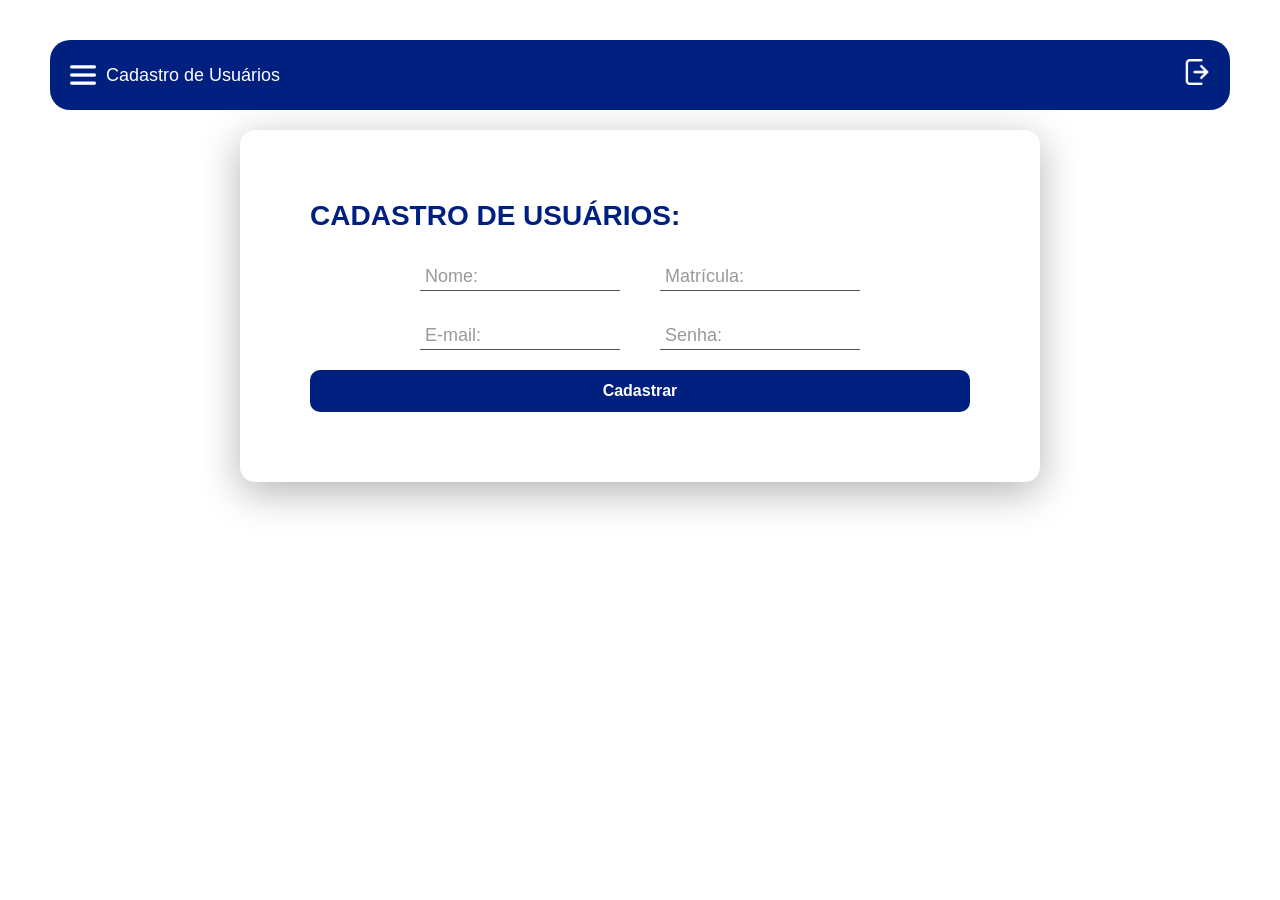
==== FrontEnd/cadastrousuarios.html @ d180820d "fix(#ODS2): Ajustando a página chamados e tela inicial" ====
<!DOCTYPE html>
<html lang="pt-br">
<head>
    <meta charset="UTF-8">
    <meta name="viewport" content="width=device-width, initial-scale=1.0">
    <title>Bifrost Connect</title>
    <link rel="stylesheet" href="css/cadusuarios.css">
</head>
<body class="pagina-chamados">

<!-- confirmar se vamos adicionar alguma informação no topbar -->    

<div class="top-bar">
    <div class="left">
        <button id="btnmenu">
            <img src="img/menu.png" alt="icone menu">
        </button>
        <span class="titulo">Cadastro de Usuários</span>
    </div>
    <div class="logout">
        <button id="btnlogout" onclick="btnlogout()">
            <img src="img/logout.png" alt="icone logout">
        </button>
    </div>
</div>

<div id="overlayBlurSidebar" class="overlay-blur-sidebar"></div>

<div id="sidebar" class="sidebar">
    <button id="btnx" class="close-btn">×</button>
    <a href="telainicial-gestor.html">TELA INICIAL</a>
    <a href="historicochamados.html">HISTÓRICO DE CHAMADOS</a>
    <a href="cadastroveiculos.html">CADASTRO DE VEÍCULOS</a>
    <a href="duvidas.html">DÚVIDAS</a>
    <a href="configuracoes-gestor.html">CONFIGURAÇÕES</a>
    <a href="relatorios.html">RELATÓRIOS </a>
    <a href="tecnicos-gestor.html">TÉCNICOS</a>
</div>

<div class="chamado-card">
    <h2 class="chamado-titulo">CADASTRO DE USUÁRIOS:</h2>
    <div class="chamado-conteudo">
        <div class="coluna">
            <div class="group">
                <input required type="text" class="input" id="cadNome">
                <span class="bar"></span>
                <label>Nome:</label>
            </div>
            <div class="group">
                <input required type="text" class="input" id="cadEmail">
                <span class="bar"></span>
                <label>E-mail:</label>
            </div>
        </div>
        <div class="coluna">
            <div class="group">
                <input required type="text" class="input" id="cadMatricula">
                <span class="bar"></span>
                <label>Matrícula:</label>
            </div>
            <div class="group">
                <input required type="password" class="input" id="cadSenha">
                <span class="bar"></span>
                <label>Senha:</label>
            </div>
        </div>
    </div>
    <button class="btn-aceitar" onclick="cadastrarUsuario()">
        Cadastrar
    </button>
</div>

<div id="modalConfirmacao" class="sobreposicao" style="display:none;">
    <div class="popup-card">
        <h2 class="popup-titulo">Concluido!</h2>
        <div class="popup-conteudo">
            <p><strong>Usuário cadastrado com sucesso!</strong></p>
        </div>
        <button onclick="fecharTodosModais()" style="margin-top:10px; padding:5px 15px; cursor:pointer;">OK</button>
    </div>
</div>

<script src="js/ui.js"></script>
<script src="js/auth.js"></script>
<script src="js/user.js"></script>
</body>
</html>
---- FrontEnd/css/cadusuarios.css ----
* {
    margin: 0;
    padding: 0;
    box-sizing: border-box;
    font-family: Arial, sans-serif;
}

body {
    display: flex;
    flex-wrap: wrap;
    justify-content: center;
    margin: 0;
    background-color: #ffffffff;
    padding-top: 20px;
    width: 100%;
    font-family: Arial, sans-serif;
}

.top-bar {
    width: 95%;
    max-width: 1180px;
    margin: 20px auto 0;
    height: 70px;
    background-color: #002080;
    color: white;
    border-radius: 20px;
    display: flex;
    justify-content: space-between;
    align-items: center;
    padding: 0 20px;
}


.left {
    display: flex;
    align-items: center;
    gap: 10px;
}

.titulo {
    font-size: 18px;
    font-weight: 500;
}

.logout {
    font-size: 26px;
    cursor: pointer;
}

#btnmenu,
#btnlogout {
    width: 26px;
    height: 26px;
    background-color: transparent;
    border: 0px;
}

#btnmenu img,
#btnlogout img {
    width: 26px;
    height: 26px;
}

#btnmenu:hover,
#btnlogout:hover {
    background-color: #0d36b1;
    box-shadow: 0 0 20px #073ad4;
    transform: scale(1.1);
}

.notificacao-bar {
    width: 95%;
    height: 35px;

    background-color: #002080;
    color: white;

    border-radius: 20px;

    margin-top: 15px;

    display: flex;
    align-items: center;

    padding-left: 15px;

    position: relative;
}

.bell {
    width: 22px;
    margin-right: 8px;
}

.notificacao-bar span {
    font-size: 14px;
}

.badge {
    position: absolute;
    top: 1px;
    left: 22px;

    background-color: red;
    color: white;

    font-size: 10px;
    font-weight: bold;

    padding: 2px 6px;
    border-radius: 50%;
}

.sidebar {
    height: 100%;
    width: 0;
    position: fixed;
    top: 0;
    left: 0;
    background-color: #ffffff;
    overflow-x: hidden;
    transition: 0.3s;
    padding-top: 60px;
    z-index: 1000;
}


.sidebar a {
    padding: 10px 20px;
    text-decoration: none;
    font-size: 18px;
    color: #000000;
    display: block;
    transition: 0.2s;
}

.sidebar a:hover {
    background-color: #a3a2a2;
    color: #002080;
}

.sidebar.open {
    width: 250px;
}

/* Overlay com Blur para Sidebar */
.overlay-blur-sidebar {
    display: none;
    position: fixed;
    top: 0;
    left: 0;
    width: 100%;
    height: 100%;
    background-color: rgba(0, 0, 0, 0.5);
    z-index: 999;
    backdrop-filter: blur(2px);
    cursor: pointer;
}

.overlay-blur-sidebar.active {
    display: block;
}

.close-btn {
    position: absolute;
    top: 15px;
    right: 20px;
    font-size: 28px;
    background: none;
    border: none;
    color: #002080;
    cursor: pointer;
    transition: 0.2s;
}

.close-btn:hover {
    color: #ff4d4d;
    transform: scale(1.2);
}

/* Modal/Caracteristicas ds Popups */
.sobreposicao {
    display: none;
    position: fixed;
    top: 0;
    left: 0;
    width: 100%;
    height: 100%;
    background-color: rgba(0, 0, 0, 0.5);
    align-items: center;
    justify-content: center;
    z-index: 1000;
    backdrop-filter: blur(2px);
}

.chamado-card {
    background-color: white;
    border-radius: 15px;
    padding: 70px;
    box-shadow: 0 10px 40px rgba(0, 0, 0, 0.3);
    max-width: 800px;
    width: 90%;
    margin-top: 20px;
    animation: slideIn 0.3s ease-out;
}

.chamado-titulo {
    color: #002080;
    font-size: 28px;
    margin-bottom: 20px;
    font-weight: bold;
}

.chamado-conteudo {
    color: #333;
    font-size: 20px;
    line-height: 1.6;
    margin-bottom: 25px;
    display: flex;
    gap: 40px;
    justify-content: center;
    margin-bottom: 20px;
}

.chamado-conteudo p {
    margin-bottom: 10px;
}

/* Modal/Caracteristicas ds Popups */
.popup-card {
    background-color: white;
    border-radius: 15px;
    padding: 20px;
    box-shadow: 0 10px 40px rgba(0, 0, 0, 0.3);
    max-width: 600px;
    width: 90%;
    animation: slideIn 0.3s ease-out;
}

.popup-titulo {
    color: #002080;
    font-size: 28px;
    margin-bottom: 20px;
    font-weight: bold;
}

.popup-conteudo {
    color: #333;
    font-size: 20px;
    line-height: 1.6;
    margin-bottom: 25px;
}

.popup-conteudo p {
    margin-bottom: 10px;
}

.btn-aceitar {
    width: 100%;
    padding: 12px;
    background-color: #002080;
    color: white;
    border: none;
    border-radius: 10px;
    font-size: 16px;
    font-weight: bold;
    cursor: pointer;
    transition: 0.3s;
}

.btn-aceitar:hover {
    background-color: #0d36b1;
    box-shadow: 0 5px 20px rgba(0, 32, 128, 0.3);
    transform: translateY(-2px);
}

.btn-aceitar:active {
    transform: translateY(0);
}

.lista-veiculos {
    display: flex;
    flex-direction: column;
    gap: 10px;
    margin-bottom: 20px;
}

.btn-veiculo {
    width: 100%;
    padding: 15px;
    background-color: #f0f0f0;
    color: #002080;
    border: 2px solid #002080;
    border-radius: 10px;
    font-size: 14px;
    font-weight: bold;
    cursor: pointer;
    transition: 0.3s;
    text-align: left;
}

.btn-veiculo:hover {
    background-color: #002080;
    color: white;
    transform: translateX(5px);
}

.btn-veiculo:active {
    transform: translateX(3px);
}

/* BOTÕES DE VOLTAR E CONFIRMAR */
.btn-container {
    display: flex;
    gap: 10px;
    width: 100%;
}

.btn-voltar {
    flex: 1;
    padding: 12px;
    background-color: #cccccc;
    color: #333;
    border: none;
    border-radius: 10px;
    font-size: 16px;
    font-weight: bold;
    cursor: pointer;
    transition: 0.3s;
}

.btn-voltar:hover {
    background-color: #999999;
    color: white;
    transform: translateY(-2px);
}

.btn-voltar:active {
    transform: translateY(0);
}

.group {
    position: relative;
}

.input {
    font-size: 16px;
    padding: 10px 10px 10px 5px;
    display: block;
    width: 200px;
    border: none;
    border-bottom: 1px solid #515151;
    background: transparent;
}

.input:focus {
    outline: none;
}

label {
    color: #999;
    font-size: 18px;
    font-weight: normal;
    position: absolute;
    pointer-events: none;
    left: 5px;
    top: 10px;
    transition: 0.2s ease all;
    -moz-transition: 0.2s ease all;
    -webkit-transition: 0.2s ease all;
}

.input:focus~label,
.input:valid~label {
    top: -20px;
    font-size: 14px;
    color: #5264AE;
}

.bar {
    position: relative;
    display: block;
    width: 200px;
}

.bar:before,
.bar:after {
    content: '';
    height: 2px;
    width: 0;
    bottom: 1px;
    position: absolute;
    background: #5264AE;
    transition: 0.2s ease all;
    -moz-transition: 0.2s ease all;
    -webkit-transition: 0.2s ease all;
}

.bar:before {
    left: 50%;
}

.bar:after {
    right: 50%;
}

.input:focus~.bar:before,
.input:focus~.bar:after {
    width: 50%;
}

.highlight {
    position: absolute;
    height: 60%;
    width: 100px;
    top: 25%;
    left: 0;
    pointer-events: none;
    opacity: 0.5;
}

.input:focus~.highlight {
    animation: inputHighlighter 0.3s ease;
}

@keyframes inputHighlighter {
    from {
        background: #5264AE;
    }

    to {
        width: 0;
        background: transparent;
    }
}

.coluna {
    display: flex;
    flex-direction: column;
    gap: 20px;
}

@media (max-width: 768px) {
    .chamado-conteudo {
        flex-direction: column;
        align-items: center;
        gap: 20px;
    }
}
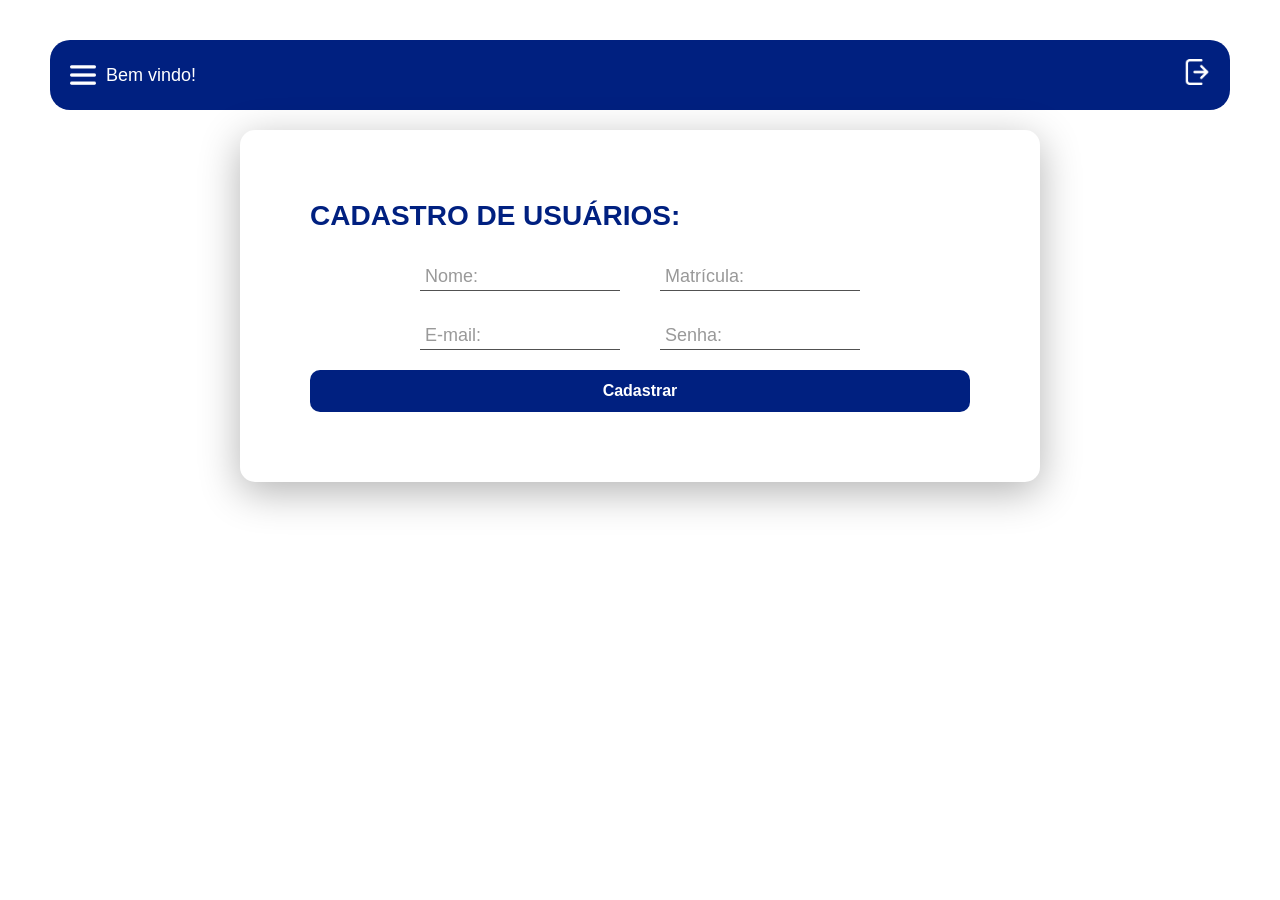
==== commit e47096a2: "fix(#ODS2): Ajustando arquivos HTML" ====
--- a/FrontEnd/cadastrousuarios.html
+++ b/FrontEnd/cadastrousuarios.html
@@ -3,7 +3,7 @@
 <head>
     <meta charset="UTF-8">
     <meta name="viewport" content="width=device-width, initial-scale=1.0">
-    <title>Bifrost Connect</title>
+    <title>Cadastro de Usuários</title>
     <link rel="stylesheet" href="css/cadusuarios.css">
 </head>
 <body class="pagina-chamados">
@@ -15,7 +15,7 @@
         <button id="btnmenu">
             <img src="img/menu.png" alt="icone menu">
         </button>
-        <span class="titulo">Cadastro de Usuários</span>
+        <span class="titulo" id="boas-vindas-titulo">Bem vindo!</span>
     </div>
     <div class="logout">
         <button id="btnlogout" onclick="btnlogout()">
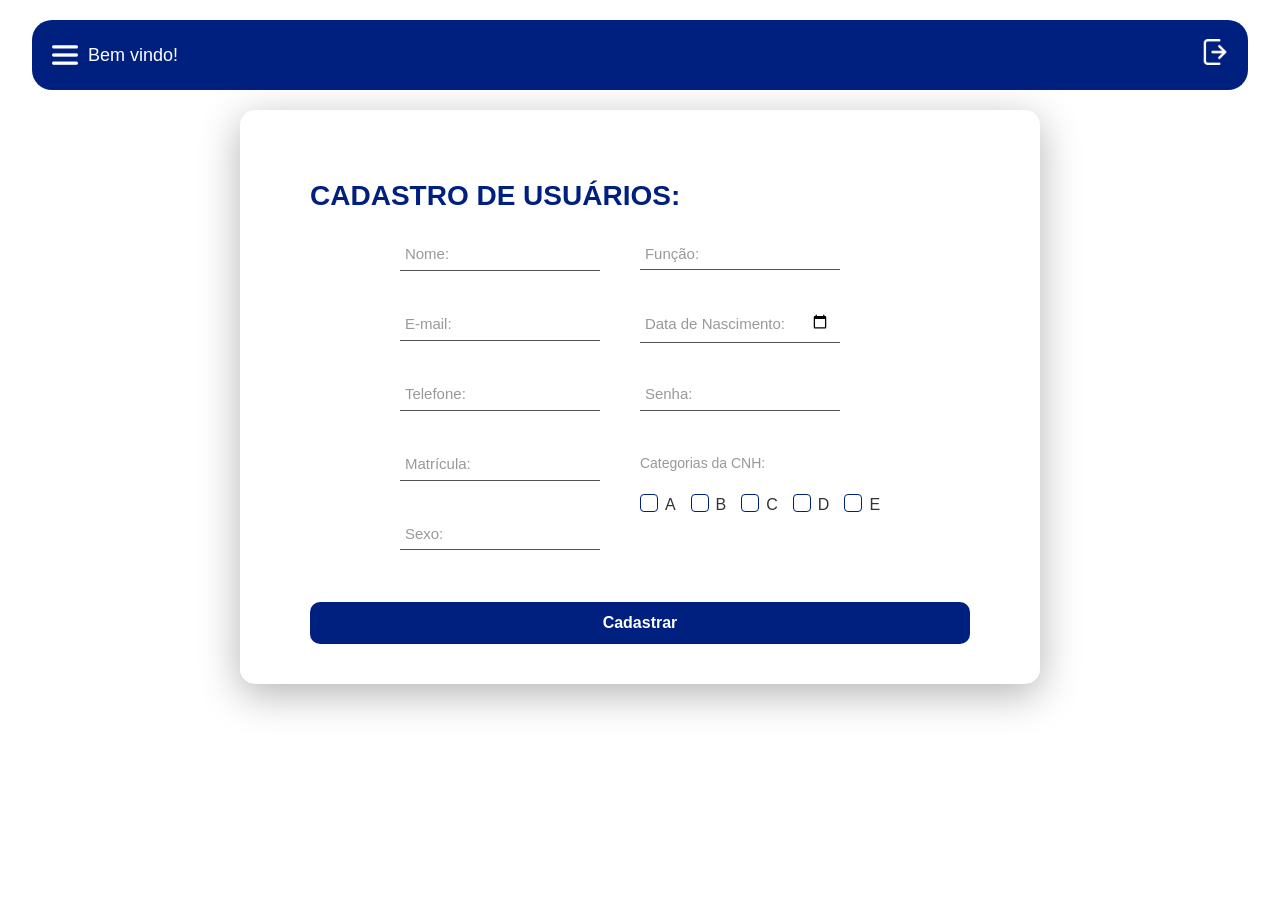
==== commit adfd8499: "refactor(#D3): restaura telas de cadastro de veículos e usuários" ====
--- a/FrontEnd/cadastrousuarios.html
+++ b/FrontEnd/cadastrousuarios.html
@@ -1,87 +1,163 @@
 <!DOCTYPE html>
 <html lang="pt-br">
+
 <head>
     <meta charset="UTF-8">
     <meta name="viewport" content="width=device-width, initial-scale=1.0">
     <title>Cadastro de Usuários</title>
     <link rel="stylesheet" href="css/cadusuarios.css">
 </head>
+
 <body class="pagina-chamados">
 
-<!-- confirmar se vamos adicionar alguma informação no topbar -->    
+    <!-- confirmar se vamos adicionar alguma informação no topbar -->
 
-<div class="top-bar">
-    <div class="left">
-        <button id="btnmenu">
-            <img src="img/menu.png" alt="icone menu">
-        </button>
-        <span class="titulo" id="boas-vindas-titulo">Bem vindo!</span>
+    <div class="top-bar">
+        <div class="left">
+            <button id="btnmenu">
+                <img src="img/menu.png" alt="icone menu">
+            </button>
+            <span class="titulo" id="boas-vindas-titulo">Bem vindo!</span>
+        </div>
+        <div class="logout">
+            <button id="btnlogout" onclick="btnlogout()">
+                <img src="img/logout.png" alt="icone logout">
+            </button>
+        </div>
     </div>
-    <div class="logout">
-        <button id="btnlogout" onclick="btnlogout()">
-            <img src="img/logout.png" alt="icone logout">
+
+    <div id="overlayBlurSidebar" class="overlay-blur-sidebar"></div>
+
+    <div id="sidebar" class="sidebar">
+        <button id="btnx" class="close-btn">×</button>
+        <a href="telainicial-gestor.html">TELA INICIAL</a>
+        <a href="historicochamados.html">HISTÓRICO DE CHAMADOS</a>
+        <a href="cadastroveiculos.html">CADASTRO DE VEÍCULOS</a>
+        <a href="duvidas.html">DÚVIDAS</a>
+        <a href="configuracoes-gestor.html">CONFIGURAÇÕES</a>
+        <a href="relatorios.html">RELATÓRIOS </a>
+        <a href="tecnicos-gestor.html">TÉCNICOS</a>
+    </div>
+
+    <div class="chamado-card">
+        <h2 class="chamado-titulo">CADASTRO DE USUÁRIOS:</h2>
+        <div class="chamado-conteudo">
+            <div class="coluna">
+                <div class="group">
+                    <input id="usuario-nome" required type="text" class="input">
+                    <label>Nome:</label>
+                </div>
+
+                <div class="group">
+                    <input id="usuario-email" required type="email" class="input">
+                    <label>E-mail:</label>
+                </div>
+
+                <div class="group">
+                    <input id="usuario-tel" required type="tel" class="input">
+                    <label>Telefone:</label>
+                </div>
+
+                <div class="group">
+                    <input id="usuario-matricula" required type="text" class="input">
+                    <label>Matrícula:</label>
+                </div>
+
+                <div class="group">
+                    <select id="usuario-sexo" required class="input" value=""
+                        onchange="this.setAttribute('value', this.value);">
+                        <option value=""></option>
+                        <option value="M">Masculino</option>
+                        <option value="F">Feminino</option>
+                        <option value="O">Outro</option>
+                    </select>
+                    <label>Sexo:</label>
+                </div>
+
+            </div>
+
+            <div class="coluna">
+
+                <div class="group">
+                    <select id="usuario-funcao" required class="input" value=""
+                        onchange="this.setAttribute('value', this.value);">
+                        <option value=""></option>
+                        <option value="tecnico">Técnico</option>
+                        <option value="gestor">Gestor</option>
+                        <option value="ambas">Ambas</option>
+                    </select>
+                    <label>Função:</label>
+                </div>
+
+                <div class="group">
+                    <input id="usuario-nasc" required type="date" class="input">
+                    <label>Data de Nascimento:</label>
+                </div>
+
+                <div class="group">
+                    <input id="usuario-senha" required type="password" class="input">
+                    <label>Senha:</label>
+                </div>
+
+                <div class="group-cnh">
+                    <p class="label-cnh">Categorias da CNH:</p>
+                    <div class="opcoes-cnh">
+
+                        <div class="check-container">
+                            <input type="checkbox" name="cnh" value="A">
+                            <span class="checkmark"></span>
+                            <span class="label-text">A</span>
+                        </div>
+
+                        <div class="check-container">
+                            <input type="checkbox" name="cnh" value="B">
+                            <span class="checkmark"></span>
+                            <span class="label-text">B</span>
+                        </div>
+
+                        <div class="check-container">
+                            <input type="checkbox" name="cnh" value="C">
+                            <span class="checkmark"></span>
+                            <span class="label-text">C</span>
+                        </div>
+
+                        <div class="check-container">
+                            <input type="checkbox" name="cnh" value="D">
+                            <span class="checkmark"></span>
+                            <span class="label-text">D</span>
+                        </div>
+
+                        <div class="check-container">
+                            <input type="checkbox" name="cnh" value="E">
+                            <span class="checkmark"></span>
+                            <span class="label-text">E</span>
+                        </div>
+
+                    </div>
+                </div>
+
+            </div>
+
+        </div>
+
+        <button class="btn-aceitar" onclick="abrirModalConfirmacao()">
+            Cadastrar
         </button>
     </div>
-</div>
 
-<div id="overlayBlurSidebar" class="overlay-blur-sidebar"></div>
+    <div id="modalConfirmacao" class="sobreposicao">
+        <div class="popup-card">
+            <h2 class="popup-titulo">Concluido!</h2>
 
-<div id="sidebar" class="sidebar">
-    <button id="btnx" class="close-btn">×</button>
-    <a href="telainicial-gestor.html">TELA INICIAL</a>
-    <a href="historicochamados.html">HISTÓRICO DE CHAMADOS</a>
-    <a href="cadastroveiculos.html">CADASTRO DE VEÍCULOS</a>
-    <a href="duvidas.html">DÚVIDAS</a>
-    <a href="configuracoes-gestor.html">CONFIGURAÇÕES</a>
-    <a href="relatorios.html">RELATÓRIOS </a>
-    <a href="tecnicos-gestor.html">TÉCNICOS</a>
-</div>
-
-<div class="chamado-card">
-    <h2 class="chamado-titulo">CADASTRO DE USUÁRIOS:</h2>
-    <div class="chamado-conteudo">
-        <div class="coluna">
-            <div class="group">
-                <input required type="text" class="input" id="cadNome">
-                <span class="bar"></span>
-                <label>Nome:</label>
-            </div>
-            <div class="group">
-                <input required type="text" class="input" id="cadEmail">
-                <span class="bar"></span>
-                <label>E-mail:</label>
-            </div>
-        </div>
-        <div class="coluna">
-            <div class="group">
-                <input required type="text" class="input" id="cadMatricula">
-                <span class="bar"></span>
-                <label>Matrícula:</label>
-            </div>
-            <div class="group">
-                <input required type="password" class="input" id="cadSenha">
-                <span class="bar"></span>
-                <label>Senha:</label>
+            <div class="popup-conteudo">
+                <p><strong>Usuário cadastrado com sucesso!</strong></p>
             </div>
         </div>
     </div>
-    <button class="btn-aceitar" onclick="cadastrarUsuario()">
-        Cadastrar
-    </button>
-</div>
 
-<div id="modalConfirmacao" class="sobreposicao" style="display:none;">
-    <div class="popup-card">
-        <h2 class="popup-titulo">Concluido!</h2>
-        <div class="popup-conteudo">
-            <p><strong>Usuário cadastrado com sucesso!</strong></p>
-        </div>
-        <button onclick="fecharTodosModais()" style="margin-top:10px; padding:5px 15px; cursor:pointer;">OK</button>
-    </div>
-</div>
+    <script src="js/ui.js"></script>
+    <script src="js/auth.js"></script>
+    <script src="js/user.js"></script>
+</body>
 
-<script src="js/ui.js"></script>
-<script src="js/auth.js"></script>
-<script src="js/user.js"></script>
-</body>
-</html>
+</html>
--- a/FrontEnd/css/cadusuarios.css
+++ b/FrontEnd/css/cadusuarios.css
@@ -18,8 +18,6 @@
 
 .top-bar {
     width: 95%;
-    max-width: 1180px;
-    margin: 20px auto 0;
     height: 70px;
     background-color: #002080;
     color: white;
@@ -153,6 +151,7 @@
     height: 100%;
     background-color: rgba(0, 0, 0, 0.5);
     z-index: 999;
+    -webkit-backdrop-filter: blur(2px);
     backdrop-filter: blur(2px);
     cursor: pointer;
 }
@@ -190,6 +189,7 @@
     align-items: center;
     justify-content: center;
     z-index: 1000;
+    -webkit-backdrop-filter: blur(2px);
     backdrop-filter: blur(2px);
 }
 
@@ -341,6 +341,7 @@
 
 .group {
     position: relative;
+    height: 50px;
 }
 
 .input {
@@ -359,15 +360,15 @@
 
 label {
     color: #999;
-    font-size: 18px;
+    font-size: 15px;
     font-weight: normal;
     position: absolute;
     pointer-events: none;
     left: 5px;
     top: 10px;
+    -webkit-transition: 0.2s ease all;
+    -moz-transition: 0.2s ease all;
     transition: 0.2s ease all;
-    -moz-transition: 0.2s ease all;
-    -webkit-transition: 0.2s ease all;
 }
 
 .input:focus~label,
@@ -391,9 +392,9 @@
     bottom: 1px;
     position: absolute;
     background: #5264AE;
+    -webkit-transition: 0.2s ease all;
+    -moz-transition: 0.2s ease all;
     transition: 0.2s ease all;
-    -moz-transition: 0.2s ease all;
-    -webkit-transition: 0.2s ease all;
 }
 
 .bar:before {
@@ -423,6 +424,96 @@
     animation: inputHighlighter 0.3s ease;
 }
 
+select.input, input[type="date"].input {
+    appearance: none;
+    -webkit-appearance: none;
+    background-color: transparent;
+    color: #333;
+}
+
+.input:focus ~ label,
+.input:valid ~ label,
+select.input:not([value=""]) ~ label {
+    top: -20px;
+    font-size: 14px;
+    color: #5264AE;
+}
+
+/* Estilização da CNH (Checkboxes) */
+.group-cnh {
+    margin-top: 10px;
+    display: flex;
+    flex-direction: column;
+    gap: 10px;
+}
+
+.label-cnh {
+    color: #999;
+    font-size: 14px;
+}
+
+.opcoes-cnh {
+    display: flex;
+    flex-wrap: wrap;
+    gap: 15px;
+}
+
+.check-container {
+    display: block;
+    position: relative;
+    padding-left: 25px;
+    cursor: pointer;
+    font-size: 16px;
+    color: #333;
+    user-select: none;
+}
+
+.check-container input {
+    position: absolute;
+    opacity: 0;
+    cursor: pointer;
+    height: 0;
+    width: 0;
+}
+
+.check-container:hover input ~ .checkmark {
+    background-color: #ccc;
+}
+
+.check-container input:checked ~ .checkmark {
+    background-color: #002080;
+}
+
+.checkmark:after {
+    content: "";
+    position: absolute;
+    display: none;
+}
+
+.check-container input:checked ~ .checkmark:after {
+    display: block;
+}
+
+.check-container .checkmark:after {
+    left: 6px;
+    top: 2px;
+    width: 5px;
+    height: 10px;
+    border: solid white;
+    border-width: 0 2px 2px 0;
+    transform: rotate(45deg);
+}
+
+/* Espaçamento extra no card para comportar os novos campos */
+.chamado-card {
+    padding-bottom: 40px;
+    height: auto;
+}
+
+.chamado-conteudo {
+    margin-bottom: 40px;
+}
+
 @keyframes inputHighlighter {
     from {
         background: #5264AE;
@@ -439,6 +530,78 @@
     flex-direction: column;
     gap: 20px;
 }
+
+.input:focus ~ label,
+.input:valid ~ label {
+    top: -20px;
+    font-size: 14px;
+    color: #5264AE;
+}
+
+
+input[type="date"]::-webkit-datetime-edit {
+    color: transparent;
+}
+input[type="date"]:focus::-webkit-datetime-edit,
+input[type="date"]:valid::-webkit-datetime-edit {
+    color: #333;
+}
+
+
+
+.check-container {
+    display: inline-flex;
+    align-items: center;   /* Centraliza verticalmente */
+    position: relative;
+    cursor: pointer;
+    height: 20px;
+}
+
+/* Garante que o input cubra a área do clique */
+.check-container input {
+    position: absolute;
+    opacity: 0;
+    cursor: pointer;
+    left: 0;
+    top: 0;
+    width: 20px;
+    height: 20px;
+    z-index: 2;
+}
+
+.checkmark {
+    position: absolute;
+    top: 0;
+    left: 0;
+    height: 18px;
+    width: 18px;
+    background-color: #fff;
+    border: 1px solid #002080;
+    border-radius: 4px;
+    z-index: 1;
+}
+
+.check-container input:checked ~ .checkmark {
+    background-color: #002080;
+}
+
+.checkmark:after {
+    content: ""; /* ISSO É OBRIGATÓRIO PARA APARECER */
+    position: absolute;
+    display: none;
+    left: 5px;
+    top: 1px;
+    width: 5px;
+    height: 10px;
+    border: solid white;
+    border-width: 0 2px 2px 0;
+    transform: rotate(45deg);
+}
+
+.check-container input:checked ~ .checkmark:after {
+    display: block;
+}
+
 
 @media (max-width: 768px) {
     .chamado-conteudo {
@@ -446,4 +609,24 @@
         align-items: center;
         gap: 20px;
     }
+}
+
+@media (max-width: 600px) {
+    .chamado-conteudo {
+        flex-direction: column;
+        align-items: center;
+        gap: 20px;
+    }
+    
+    .coluna {
+        width: 100%;
+        min-width: 100%;
+    }
+    
+    /* Garante que o botão de cadastrar não fique gigante ou desalinhado */
+    .btn-container {
+        width: 100%;
+        display: flex;
+        justify-content: center;
+    }
 }
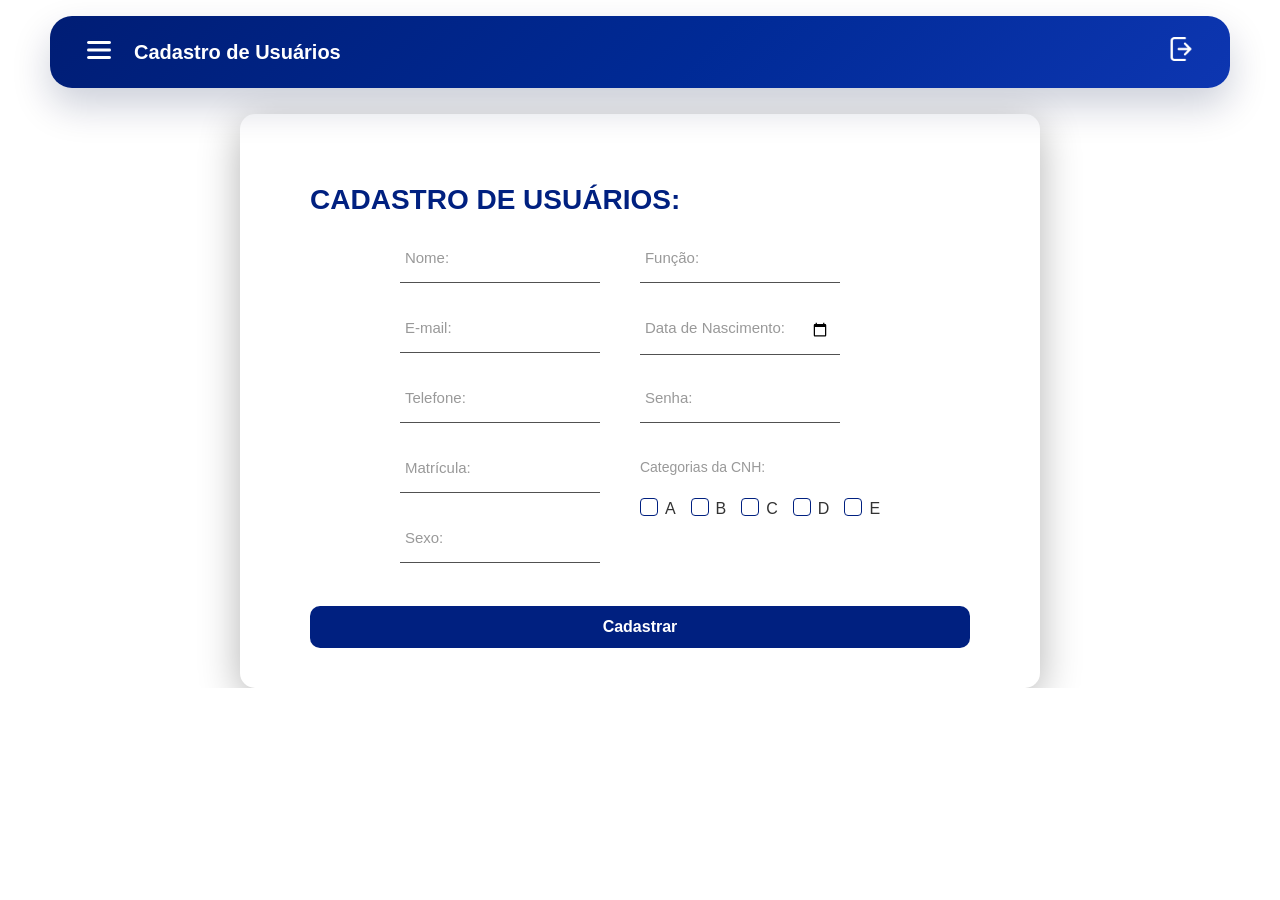
==== commit 7b0569b5: "feat (#D10): implementa o Mapa e modifica funções da tela do gestor" ====
--- a/FrontEnd/cadastrousuarios.html
+++ b/FrontEnd/cadastrousuarios.html
@@ -5,39 +5,15 @@
     <meta charset="UTF-8">
     <meta name="viewport" content="width=device-width, initial-scale=1.0">
     <title>Cadastro de Usuários</title>
+    <link rel="stylesheet" href="css/componentes.css">
     <link rel="stylesheet" href="css/cadusuarios.css">
 </head>
 
 <body class="pagina-chamados">
 
-    <!-- confirmar se vamos adicionar alguma informação no topbar -->
+    <div id="topbar-container"></div>
 
-    <div class="top-bar">
-        <div class="left">
-            <button id="btnmenu">
-                <img src="img/menu.png" alt="icone menu">
-            </button>
-            <span class="titulo" id="boas-vindas-titulo">Bem vindo!</span>
-        </div>
-        <div class="logout">
-            <button id="btnlogout" onclick="btnlogout()">
-                <img src="img/logout.png" alt="icone logout">
-            </button>
-        </div>
-    </div>
-
-    <div id="overlayBlurSidebar" class="overlay-blur-sidebar"></div>
-
-    <div id="sidebar" class="sidebar">
-        <button id="btnx" class="close-btn">×</button>
-        <a href="telainicial-gestor.html">TELA INICIAL</a>
-        <a href="historicochamados.html">HISTÓRICO DE CHAMADOS</a>
-        <a href="cadastroveiculos.html">CADASTRO DE VEÍCULOS</a>
-        <a href="duvidas.html">DÚVIDAS</a>
-        <a href="configuracoes-gestor.html">CONFIGURAÇÕES</a>
-        <a href="relatorios.html">RELATÓRIOS </a>
-        <a href="tecnicos-gestor.html">TÉCNICOS</a>
-    </div>
+    <div id="sidebar-container"></div>
 
     <div class="chamado-card">
         <h2 class="chamado-titulo">CADASTRO DE USUÁRIOS:</h2>
@@ -140,24 +116,44 @@
 
         </div>
 
-        <button class="btn-aceitar" onclick="abrirModalConfirmacao()">
+        <button class="btn-aceitar" id="btncadastrar">
             Cadastrar
         </button>
     </div>
 
-    <div id="modalConfirmacao" class="sobreposicao">
-        <div class="popup-card">
-            <h2 class="popup-titulo">Concluido!</h2>
-
-            <div class="popup-conteudo">
-                <p><strong>Usuário cadastrado com sucesso!</strong></p>
+    <div id="popupConfirmacao" class="popup" style="display: none;">
+        <div class="popup-content">
+            <h2>Confirmar?</h2>
+            <p>Você deseja realmente salvar as informações de cadastro?</p>
+            <div class="popup-buttons">
+                <button id="btn-cancelar-confirmacao" class="btn-voltar">Voltar</button>
+                <button id="btn-confirmar-final" class="btn-aceitar">Confirmar</button>
             </div>
         </div>
     </div>
 
+    <div id="popupSucesso" class="popup" style="display: none;">
+        <div class="popup-content">
+            <h2>Sucesso!</h2>
+            <p>Usuário cadastrado com sucesso.</p>
+            <div class="popup-buttons">
+                <button id="btn-fechar-sucesso" class="btn-aceitar">OK</button>
+            </div>
+        </div>
+    </div>
+
+    <div id="toast-aviso" class="toast-hidden">Preencha todos os campos!</div>
+    <div id="toast-aviso1" class="toast-hidden1">Preencha todos os campos!</div>
+
+    <script src="js/componentes.js"></script>
     <script src="js/ui.js"></script>
     <script src="js/auth.js"></script>
     <script src="js/user.js"></script>
+    <script>
+        document.getElementById("topbar-container").insertAdjacentHTML("beforeend", renderizarTopBar("Cadastro de Usuários"));
+        document.getElementById("sidebar-container").insertAdjacentHTML("beforeend", renderizarSidebarGestor());
+        inicializarComponentes();
+    </script>
 </body>
 
 </html>
--- a/FrontEnd/css/componentes.css
+++ b/FrontEnd/css/componentes.css
@@ -0,0 +1,386 @@
+:root {
+    --page-max-width: 1180px;
+    --frame-gap: 16px;
+    --layout-width: min(calc(100vw - (var(--frame-gap) * 2)), var(--page-max-width));
+    --topbar-height: 72px;
+    --topbar-offset: 16px;
+    --sidebar-top: calc(var(--topbar-height) + (var(--topbar-offset) * 2) - 6px);
+    --sidebar-width: min(320px, calc(var(--layout-width) * 0.34), calc(100vw - (var(--frame-gap) * 2)));
+}
+
+html {
+    overflow-x: hidden;
+}
+
+body {
+    margin: 0 !important;
+    padding-top: calc(var(--topbar-height) + (var(--topbar-offset) * 2) + 10px) !important;
+    overflow-x: hidden;
+}
+
+*,
+*::before,
+*::after {
+    box-sizing: border-box;
+}
+
+img,
+svg,
+canvas,
+video,
+iframe {
+    max-width: 100%;
+    height: auto;
+}
+
+input,
+select,
+textarea,
+button {
+    font: inherit;
+}
+
+main,
+section {
+    margin-top: 0 !important;
+}
+
+.dashboard-gestor,
+.card-historico,
+.historico-dashboard,
+.painel-historico,
+.relatorios-container,
+.config-container,
+.chamado-card,
+.mapa-card {
+    margin-top: 0 !important;
+}
+
+body #topbar-container .top-bar {
+    position: fixed;
+    top: var(--topbar-offset);
+    left: 50%;
+    transform: translateX(-50%);
+    width: var(--layout-width);
+    height: var(--topbar-height);
+    display: flex;
+    align-items: center;
+    justify-content: space-between;
+    padding: 0 28px;
+    border-radius: 22px;
+    background: linear-gradient(135deg, #001d75 0%, #002a96 55%, #0d36b1 100%);
+    color: #ffffff;
+    box-shadow: 0 18px 38px rgba(1, 19, 70, 0.2);
+    z-index: 1200;
+}
+
+body #topbar-container .top-bar .left,
+body #topbar-container .top-bar .logout {
+    display: flex;
+    align-items: center;
+}
+
+body #topbar-container .top-bar .left {
+    gap: 14px;
+}
+
+body #topbar-container .top-bar .titulo {
+    font-size: 20px;
+    font-weight: 700;
+    color: #ffffff;
+}
+
+body #topbar-container .top-bar #btnmenu,
+body #topbar-container .top-bar #btnlogout {
+    width: 42px;
+    height: 42px;
+    border: none;
+    border-radius: 12px;
+    background: transparent;
+    cursor: pointer;
+    transition: background-color 0.2s ease, transform 0.2s ease;
+}
+
+body #topbar-container .top-bar #btnmenu img,
+body #topbar-container .top-bar #btnlogout img {
+    width: 24px;
+    height: 24px;
+}
+
+body #topbar-container .top-bar #btnmenu:hover,
+body #topbar-container .top-bar #btnlogout:hover {
+    background: rgba(255, 255, 255, 0.14);
+    transform: scale(1.04);
+}
+
+body #sidebar-container .sidebar {
+    position: fixed;
+    top: var(--sidebar-top);
+    left: max(var(--frame-gap), calc((100vw - var(--layout-width)) / 2));
+    width: var(--sidebar-width);
+    height: calc(100vh - var(--sidebar-top) - var(--frame-gap));
+    display: flex;
+    flex-direction: column;
+    gap: 18px;
+    padding: 18px;
+    background: linear-gradient(180deg, #f8faff 0%, #eef3ff 100%);
+    border-radius: 26px;
+    border: 1px solid rgba(0, 32, 128, 0.08);
+    box-shadow: 0 24px 48px rgba(1, 19, 70, 0.18);
+    overflow-y: auto;
+    overflow-x: hidden;
+    opacity: 0;
+    visibility: hidden;
+    transform: translateX(calc(-100% - 28px));
+    transition: transform 0.28s ease, box-shadow 0.28s ease, opacity 0.2s ease, visibility 0.2s ease;
+    z-index: 1300;
+    pointer-events: none;
+}
+
+body #sidebar-container .sidebar.open {
+    opacity: 1;
+    visibility: visible;
+    transform: translateX(0);
+    pointer-events: auto;
+}
+
+body #sidebar-container .sidebar-header {
+    padding: 16px 16px 12px;
+    border-radius: 20px;
+    background: linear-gradient(135deg, #002080 0%, #0d36b1 100%);
+    color: #ffffff;
+    box-shadow: 0 16px 28px rgba(13, 54, 177, 0.22);
+}
+
+body #sidebar-container .sidebar-kicker {
+    display: inline-flex;
+    align-items: center;
+    padding: 5px 10px;
+    border-radius: 999px;
+    background: rgba(255, 255, 255, 0.15);
+    font-size: 11px;
+    font-weight: 700;
+    letter-spacing: 0.08em;
+    text-transform: uppercase;
+}
+
+body #sidebar-container .sidebar-title {
+    display: block;
+    margin-top: 12px;
+    font-size: 21px;
+    line-height: 1.2;
+}
+
+body #sidebar-container .sidebar-subtitle {
+    margin-top: 8px;
+    font-size: 13px;
+    line-height: 1.5;
+    color: rgba(255, 255, 255, 0.88);
+}
+
+body #sidebar-container .sidebar-nav {
+    display: flex;
+    flex-direction: column;
+    gap: 8px;
+}
+
+body #sidebar-container .sidebar a,
+body #sidebar-container .sidebar .sidebar-item-expandavel {
+    width: 100%;
+    display: flex;
+    align-items: center;
+    justify-content: space-between;
+    gap: 12px;
+    padding: 14px 16px;
+    border: 1px solid rgba(0, 32, 128, 0.06);
+    border-radius: 16px;
+    background: rgba(255, 255, 255, 0.72);
+    color: #0b1739;
+    font-size: 15px;
+    font-weight: 700;
+    text-align: left;
+    text-decoration: none;
+    cursor: pointer;
+    transition: transform 0.2s ease, background-color 0.2s ease, color 0.2s ease, border-color 0.2s ease, box-shadow 0.2s ease;
+}
+
+body #sidebar-container .sidebar a:hover,
+body #sidebar-container .sidebar a.active,
+body #sidebar-container .sidebar .sidebar-item-expandavel:hover,
+body #sidebar-container .sidebar .sidebar-item-expandavel.active {
+    background: #ffffff;
+    color: #002080;
+    border-color: rgba(0, 32, 128, 0.14);
+    box-shadow: 0 12px 20px rgba(13, 54, 177, 0.08);
+    transform: translateX(2px);
+}
+
+body #sidebar-container .sidebar .sidebar-submenu-container {
+    margin: 0;
+}
+
+body #sidebar-container .sidebar .sidebar-item-expandavel {
+    font-family: inherit;
+}
+
+body #sidebar-container .sidebar .sidebar-item-label {
+    flex: 1;
+}
+
+body #sidebar-container .sidebar .sidebar-item-icon {
+    font-size: 13px;
+    transition: transform 0.2s ease;
+}
+
+body #sidebar-container .sidebar .sidebar-item-expandavel.active .sidebar-item-icon {
+    transform: rotate(180deg);
+}
+
+body #sidebar-container .sidebar .sidebar-submenu {
+    display: none;
+    margin: 2px 0 6px;
+    padding: 6px 0 0 18px;
+    border-left: 2px solid rgba(0, 32, 128, 0.12);
+}
+
+body #sidebar-container .sidebar .sidebar-submenu.active {
+    display: flex;
+    flex-direction: column;
+    gap: 8px;
+}
+
+body #sidebar-container .sidebar .sidebar-submenu .submenu-item {
+    padding: 12px 14px;
+    font-size: 14px;
+    font-weight: 600;
+    color: #40506d;
+    border-radius: 14px;
+    background: rgba(255, 255, 255, 0.78);
+}
+
+body #sidebar-container .sidebar .sidebar-submenu .submenu-item:hover,
+body #sidebar-container .sidebar .sidebar-submenu .submenu-item.active {
+    color: #002080;
+}
+
+body #sidebar-container .overlay-blur-sidebar {
+    position: fixed;
+    inset: 0;
+    display: none;
+    background: rgba(4, 16, 54, 0.34);
+    backdrop-filter: blur(2px);
+    z-index: 1250;
+    cursor: pointer;
+}
+
+body #sidebar-container .overlay-blur-sidebar.active {
+    display: block;
+}
+
+body #sidebar-container .close-btn {
+    position: absolute;
+    top: 8px;
+    right: 14px;
+    width: 38px;
+    height: 38px;
+    border: none;
+    border-radius: 12px;
+    background: rgba(255, 255, 255, 0.72);
+    color: #002080;
+    font-size: 28px;
+    line-height: 1;
+    cursor: pointer;
+    transition: background-color 0.2s ease, color 0.2s ease, transform 0.2s ease;
+}
+
+body #sidebar-container .close-btn:hover {
+    background: #ffffff;
+    color: #d40000;
+    transform: scale(1.04);
+}
+
+body #sidebar-container .sidebar::-webkit-scrollbar {
+    width: 8px;
+}
+
+body #sidebar-container .sidebar::-webkit-scrollbar-thumb {
+    background: rgba(0, 32, 128, 0.22);
+    border-radius: 999px;
+}
+
+@media (max-width: 1080px) {
+    .config-container,
+    .relatorios-container,
+    .tecnicos-container,
+    .dashboard-gestor,
+    .card-historico,
+    .historico-dashboard,
+    .painel-historico,
+    .mapa-card,
+    .container-mapa-gestor,
+    .quadros-container,
+    .notificacao-bar,
+    .mapa-container {
+        max-width: 100%;
+    }
+}
+
+@media (max-width: 768px) {
+    :root {
+        --frame-gap: 12px;
+        --topbar-height: 64px;
+        --topbar-offset: 12px;
+        --sidebar-width: calc(100vw - 24px);
+        --sidebar-top: calc(var(--topbar-height) + (var(--topbar-offset) * 2) - 2px);
+    }
+
+    body #topbar-container .top-bar {
+        padding: 0 18px;
+        border-radius: 18px;
+    }
+
+    body #topbar-container .top-bar .titulo {
+        font-size: 16px;
+    }
+
+    body #topbar-container .top-bar #btnmenu,
+    body #topbar-container .top-bar #btnlogout {
+        width: 38px;
+        height: 38px;
+    }
+
+    body #sidebar-container .sidebar {
+        left: var(--frame-gap);
+        padding: 16px;
+        border-radius: 22px;
+    }
+
+    body #sidebar-container .sidebar-title {
+        font-size: 19px;
+    }
+}
+
+@media (max-width: 560px) {
+    .popup-card,
+    .popup-content,
+    .chamado-card {
+        width: min(92vw, 560px);
+        padding: 16px;
+    }
+
+    .popup-buttons,
+    .btn-container,
+    .botoes-actions,
+    .acoes-veiculo,
+    .acoes-formulario {
+        flex-direction: column;
+    }
+
+    .btn-aceitar,
+    .btn-voltar,
+    .btn-cancelar,
+    .btn-criar,
+    .btn-limpar {
+        width: 100%;
+    }
+}
--- a/FrontEnd/css/cadusuarios.css
+++ b/FrontEnd/css/cadusuarios.css
@@ -602,6 +602,210 @@
     display: block;
 }
 
+.sobreposicao,
+.popup {
+    display: none;
+    position: fixed;
+    inset: 0;
+    background: rgba(0, 0, 0, 0.45);
+    align-items: center;
+    justify-content: center;
+    z-index: 1000;
+    -webkit-backdrop-filter: blur(2px);
+    backdrop-filter: blur(2px);
+}
+
+.popup-card,
+.popup-content {
+    background-color: white;
+    border-radius: 15px;
+    padding: 20px;
+    box-shadow: 0 10px 40px rgba(0, 0, 0, 0.3);
+    width: min(90%, 560px);
+}
+
+.popup-titulo,
+.popup-content h2 {
+    color: #12308f;
+    font-size: 28px;
+    margin-bottom: 18px;
+    font-weight: bold;
+}
+
+.popup-conteudo,
+.popup-content {
+    color: #333;
+    font-size: 18px;
+    line-height: 1.5;
+}
+
+.popup-conteudo p,
+.popup-content p {
+    margin-bottom: 10px;
+}
+
+.popup-detalhes-layout {
+    display: grid;
+    grid-template-columns: minmax(0, 1.3fr) 220px;
+    gap: 24px;
+    align-items: start;
+}
+
+.popup-detalhes-info {
+    min-width: 0;
+}
+
+.popup-detalhes-imagem {
+    display: flex;
+    align-items: center;
+    justify-content: center;
+}
+
+.popup-detalhes-imagem img {
+    width: 100%;
+    max-width: 220px;
+    border-radius: 14px;
+    object-fit: cover;
+    box-shadow: 0 10px 24px rgba(0, 0, 0, 0.18);
+}
+
+.popup-mensagem {
+    max-width: 420px;
+}
+
+
+.popup {
+    display: none;
+    position: fixed;
+    inset: 0;
+    background: rgba(0, 0, 0, 0.45);
+    align-items: center;
+    justify-content: center;
+    z-index: 1000;
+    -webkit-backdrop-filter: blur(2px);
+    backdrop-filter: blur(2px);
+}
+
+.popup-card,
+.popup-content {
+    background-color: white;
+    border-radius: 15px;
+    padding: 20px;
+    box-shadow: 0 10px 40px rgba(0, 0, 0, 0.3);
+    width: min(90%, 560px);
+}
+
+.popup-titulo,
+.popup-content h2 {
+    color: #12308f;
+    font-size: 28px;
+    margin-bottom: 18px;
+    font-weight: bold;
+}
+
+.popup-conteudo,
+.popup-content {
+    color: #333;
+    font-size: 18px;
+    line-height: 1.5;
+}
+
+.popup-conteudo p,
+.popup-content p {
+    margin-bottom: 10px;
+}
+
+.popup-detalhes-layout {
+    display: grid;
+    grid-template-columns: minmax(0, 1.3fr) 220px;
+    gap: 24px;
+    align-items: start;
+}
+
+.popup-detalhes-info {
+    min-width: 0;
+}
+
+.popup-detalhes-imagem {
+    display: flex;
+    align-items: center;
+    justify-content: center;
+}
+
+.popup-detalhes-imagem img {
+    width: 100%;
+    max-width: 220px;
+    border-radius: 14px;
+    object-fit: cover;
+    box-shadow: 0 10px 24px rgba(0, 0, 0, 0.18);
+}
+
+.popup-mensagem {
+    max-width: 420px;
+}
+
+.popup-buttons {
+    display: flex;
+    gap: 10px;
+    margin-top: 16px;
+}
+
+.popup-buttons .btn-voltar,
+.popup-buttons .btn-aceitar {
+    width: auto;
+    flex: 1;
+}
+
+#toast-aviso {
+    position: fixed;
+    top: 20px;
+    left: 50%;
+    transform: translateX(-50%);
+    background-color: #ff4d4d; /* Vermelho para erro */
+    color: white;
+    padding: 12px 25px;
+    border-radius: 8px;
+    z-index: 3000;
+    font-weight: bold;
+    box-shadow: 0 4px 12px rgba(0,0,0,0.2);
+    transition: opacity 0.3s, top 0.3s;
+}
+
+.toast-hidden {
+    display: none;
+    opacity: 0;
+}
+
+#toast-aviso1 {
+    position: fixed;
+    top: 20px;
+    left: 50%;
+    transform: translateX(-50%);
+    background-color: #28a745;
+    color: white;
+    padding: 12px 25px;
+    border-radius: 8px;
+    z-index: 3000;
+    font-weight: bold;
+    box-shadow: 0 4px 12px rgba(0,0,0,0.2);
+    transition: opacity 0.3s, top 0.3s;
+}
+
+.toast-hidden1 {
+    display: none;
+    opacity: 0;
+}
+
+@media (max-width: 980px) {
+
+    .popup-detalhes-layout {
+        grid-template-columns: 1fr;
+    }
+
+    .popup-detalhes-imagem img {
+        max-width: 180px;
+    }
+}
 
 @media (max-width: 768px) {
     .chamado-conteudo {
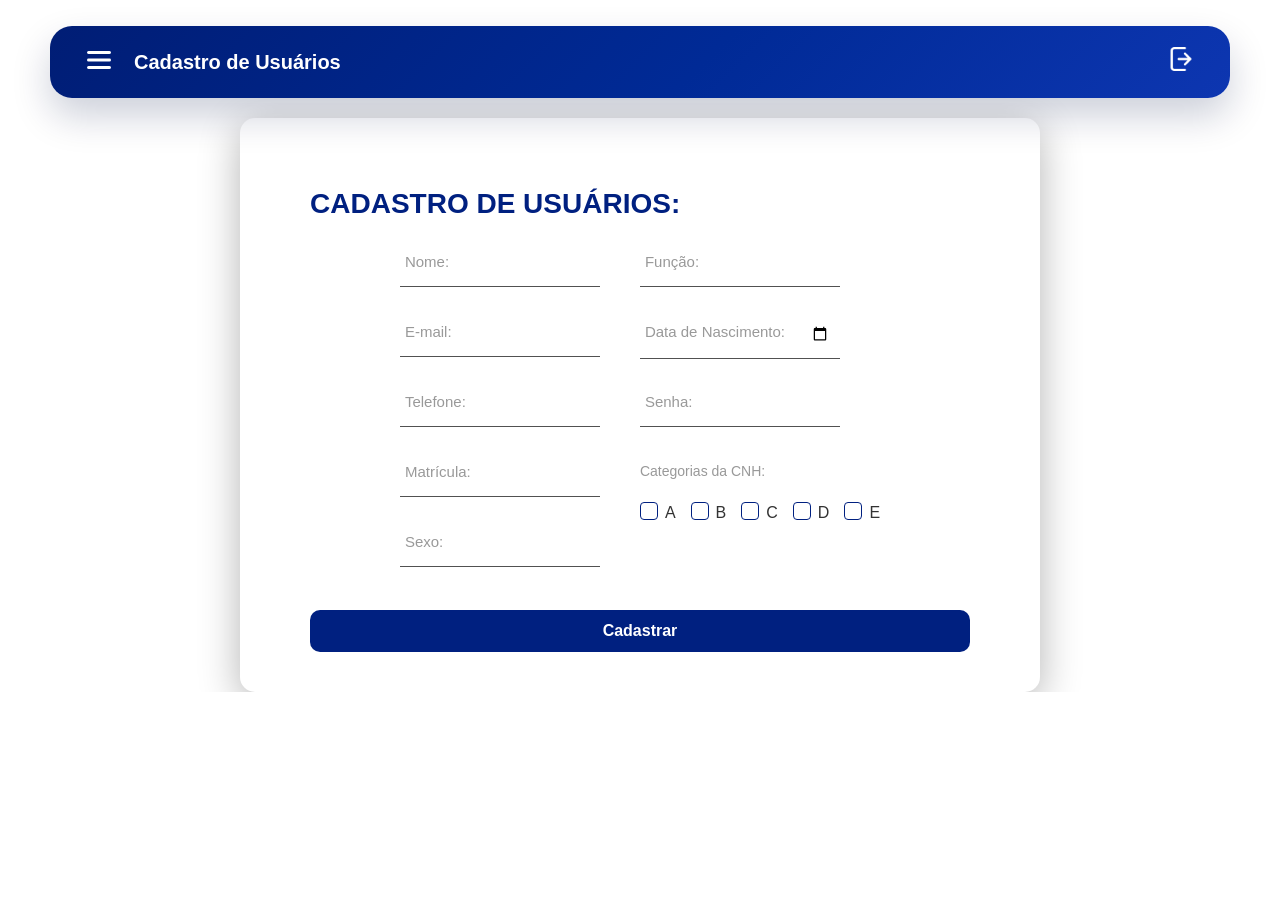
==== commit b3020528: "feat(#ODS3): implementa responsividade das telas de cadastro" ====
--- a/FrontEnd/cadastrousuarios.html
+++ b/FrontEnd/cadastrousuarios.html
@@ -1,159 +1,163 @@
-<!DOCTYPE html>
+<!doctype html>
 <html lang="pt-br">
+  <head>
+    <meta charset="UTF-8" />
+    <meta name="viewport" content="width=device-width, initial-scale=1.0" />
+    <title>Cadastro de Usuários</title>
+    <link rel="stylesheet" href="css/componentes.css" />
+    <link rel="stylesheet" href="css/cadusuarios.css" />
+  </head>
 
-<head>
-    <meta charset="UTF-8">
-    <meta name="viewport" content="width=device-width, initial-scale=1.0">
-    <title>Cadastro de Usuários</title>
-    <link rel="stylesheet" href="css/componentes.css">
-    <link rel="stylesheet" href="css/cadusuarios.css">
-</head>
-
-<body class="pagina-chamados">
-
+  <body class="pagina-chamados">
     <div id="topbar-container"></div>
 
     <div id="sidebar-container"></div>
 
     <div class="chamado-card">
-        <h2 class="chamado-titulo">CADASTRO DE USUÁRIOS:</h2>
-        <div class="chamado-conteudo">
-            <div class="coluna">
-                <div class="group">
-                    <input id="usuario-nome" required type="text" class="input">
-                    <label>Nome:</label>
-                </div>
+      <h2 class="chamado-titulo">CADASTRO DE USUÁRIOS:</h2>
+      <div class="chamado-conteudo">
+        <div class="coluna">
+          <div class="group">
+            <input id="cadNome" required type="text" class="input" />
+            <label>Nome:</label>
+          </div>
 
-                <div class="group">
-                    <input id="usuario-email" required type="email" class="input">
-                    <label>E-mail:</label>
-                </div>
+          <div class="group">
+            <input id="cadEmail" required type="email" class="input" />
+            <label>E-mail:</label>
+          </div>
 
-                <div class="group">
-                    <input id="usuario-tel" required type="tel" class="input">
-                    <label>Telefone:</label>
-                </div>
+          <div class="group">
+            <input id="usuario-tel" required type="tel" class="input" />
+            <label>Telefone:</label>
+          </div>
 
-                <div class="group">
-                    <input id="usuario-matricula" required type="text" class="input">
-                    <label>Matrícula:</label>
-                </div>
+          <div class="group">
+            <input id="cadMatricula" required type="text" class="input" />
+            <label>Matrícula:</label>
+          </div>
 
-                <div class="group">
-                    <select id="usuario-sexo" required class="input" value=""
-                        onchange="this.setAttribute('value', this.value);">
-                        <option value=""></option>
-                        <option value="M">Masculino</option>
-                        <option value="F">Feminino</option>
-                        <option value="O">Outro</option>
-                    </select>
-                    <label>Sexo:</label>
-                </div>
-
-            </div>
-
-            <div class="coluna">
-
-                <div class="group">
-                    <select id="usuario-funcao" required class="input" value=""
-                        onchange="this.setAttribute('value', this.value);">
-                        <option value=""></option>
-                        <option value="tecnico">Técnico</option>
-                        <option value="gestor">Gestor</option>
-                        <option value="ambas">Ambas</option>
-                    </select>
-                    <label>Função:</label>
-                </div>
-
-                <div class="group">
-                    <input id="usuario-nasc" required type="date" class="input">
-                    <label>Data de Nascimento:</label>
-                </div>
-
-                <div class="group">
-                    <input id="usuario-senha" required type="password" class="input">
-                    <label>Senha:</label>
-                </div>
-
-                <div class="group-cnh">
-                    <p class="label-cnh">Categorias da CNH:</p>
-                    <div class="opcoes-cnh">
-
-                        <div class="check-container">
-                            <input type="checkbox" name="cnh" value="A">
-                            <span class="checkmark"></span>
-                            <span class="label-text">A</span>
-                        </div>
-
-                        <div class="check-container">
-                            <input type="checkbox" name="cnh" value="B">
-                            <span class="checkmark"></span>
-                            <span class="label-text">B</span>
-                        </div>
-
-                        <div class="check-container">
-                            <input type="checkbox" name="cnh" value="C">
-                            <span class="checkmark"></span>
-                            <span class="label-text">C</span>
-                        </div>
-
-                        <div class="check-container">
-                            <input type="checkbox" name="cnh" value="D">
-                            <span class="checkmark"></span>
-                            <span class="label-text">D</span>
-                        </div>
-
-                        <div class="check-container">
-                            <input type="checkbox" name="cnh" value="E">
-                            <span class="checkmark"></span>
-                            <span class="label-text">E</span>
-                        </div>
-
-                    </div>
-                </div>
-
-            </div>
-
+          <div class="group">
+            <select
+              id="usuario-sexo"
+              required
+              class="input"
+              value=""
+              onchange="this.setAttribute('value', this.value)"
+            >
+              <option value=""></option>
+              <option value="M">Masculino</option>
+              <option value="F">Feminino</option>
+              <option value="O">Outro</option>
+            </select>
+            <label>Sexo:</label>
+          </div>
         </div>
 
-        <button class="btn-aceitar" id="btncadastrar">
-            Cadastrar
-        </button>
+        <div class="coluna">
+          <div class="group">
+            <select
+              id="usuario-funcao"
+              required
+              class="input"
+              value=""
+              onchange="this.setAttribute('value', this.value)"
+            >
+              <option value=""></option>
+              <option value="tecnico">Técnico</option>
+              <option value="gestor">Gestor</option>
+              <option value="ambas">Ambas</option>
+            </select>
+            <label>Função:</label>
+          </div>
+
+          <div class="group">
+            <input id="usuario-nasc" required type="date" class="input" />
+            <label>Data de Nascimento:</label>
+          </div>
+
+          <div class="group">
+            <input id="cadSenha" required type="password" class="input" />
+            <label>Senha:</label>
+          </div>
+
+          <div class="group-cnh">
+            <p class="label-cnh">Categorias da CNH:</p>
+            <div class="opcoes-cnh">
+              <div class="check-container">
+                <input type="checkbox" name="cnh" value="A" />
+                <span class="checkmark"></span>
+                <span class="label-text">A</span>
+              </div>
+
+              <div class="check-container">
+                <input type="checkbox" name="cnh" value="B" />
+                <span class="checkmark"></span>
+                <span class="label-text">B</span>
+              </div>
+
+              <div class="check-container">
+                <input type="checkbox" name="cnh" value="C" />
+                <span class="checkmark"></span>
+                <span class="label-text">C</span>
+              </div>
+
+              <div class="check-container">
+                <input type="checkbox" name="cnh" value="D" />
+                <span class="checkmark"></span>
+                <span class="label-text">D</span>
+              </div>
+
+              <div class="check-container">
+                <input type="checkbox" name="cnh" value="E" />
+                <span class="checkmark"></span>
+                <span class="label-text">E</span>
+              </div>
+            </div>
+          </div>
+        </div>
+      </div>
+
+      <button class="btn-aceitar" id="btncadastrar">Cadastrar</button>
     </div>
 
-    <div id="popupConfirmacao" class="popup" style="display: none;">
-        <div class="popup-content">
-            <h2>Confirmar?</h2>
-            <p>Você deseja realmente salvar as informações de cadastro?</p>
-            <div class="popup-buttons">
-                <button id="btn-cancelar-confirmacao" class="btn-voltar">Voltar</button>
-                <button id="btn-confirmar-final" class="btn-aceitar">Confirmar</button>
-            </div>
+    <div id="popupConfirmacao" class="popup" style="display: none">
+      <div class="popup-content">
+        <h2>Confirmar?</h2>
+        <p>Você deseja realmente salvar as informações de cadastro?</p>
+        <div class="popup-buttons">
+          <button id="btn-cancelar-confirmacao" class="btn-voltar">
+            Voltar
+          </button>
+          <button id="btn-confirmar-final" class="btn-aceitar">
+            Confirmar
+          </button>
         </div>
+      </div>
     </div>
 
-    <div id="popupSucesso" class="popup" style="display: none;">
-        <div class="popup-content">
-            <h2>Sucesso!</h2>
-            <p>Usuário cadastrado com sucesso.</p>
-            <div class="popup-buttons">
-                <button id="btn-fechar-sucesso" class="btn-aceitar">OK</button>
-            </div>
+    <div id="popupSucesso" class="popup" style="display: none">
+      <div class="popup-content">
+        <h2>Sucesso!</h2>
+        <p>Usuário cadastrado com sucesso.</p>
+        <div class="popup-buttons">
+          <button id="btn-fechar-sucesso" class="btn-aceitar">OK</button>
         </div>
+      </div>
     </div>
 
     <div id="toast-aviso" class="toast-hidden">Preencha todos os campos!</div>
     <div id="toast-aviso1" class="toast-hidden1">Preencha todos os campos!</div>
-
+    <script src="js/basic.js"></script>
+    <script src="js/basic.js"></script>
     <script src="js/componentes.js"></script>
     <script src="js/ui.js"></script>
     <script src="js/auth.js"></script>
     <script src="js/user.js"></script>
+
     <script>
-        document.getElementById("topbar-container").insertAdjacentHTML("beforeend", renderizarTopBar("Cadastro de Usuários"));
-        document.getElementById("sidebar-container").insertAdjacentHTML("beforeend", renderizarSidebarGestor());
-        inicializarComponentes();
+        injetarLayout("Cadastro de Usuários");
     </script>
-</body>
 
-</html>+  </body>
+</html>
--- a/FrontEnd/css/componentes.css
+++ b/FrontEnd/css/componentes.css
@@ -14,7 +14,7 @@
 
 body {
     margin: 0 !important;
-    padding-top: calc(var(--topbar-height) + (var(--topbar-offset) * 2) + 10px) !important;
+    padding-top: 10px !important; /* Reduzido pois a barra não é mais fixa */
     overflow-x: hidden;
 }
 
@@ -57,10 +57,8 @@
 }
 
 body #topbar-container .top-bar {
-    position: fixed;
-    top: var(--topbar-offset);
-    left: 50%;
-    transform: translateX(-50%);
+    position: relative; /* Mudado de fixed para relative/static */
+    margin: var(--topbar-offset) auto 20px auto; /* Centraliza a barra e define as margens baseadas nas variáveis */
     width: var(--layout-width);
     height: var(--topbar-height);
     display: flex;
@@ -383,4 +381,4 @@
     .btn-limpar {
         width: 100%;
     }
-}
+}
--- a/FrontEnd/css/cadusuarios.css
+++ b/FrontEnd/css/cadusuarios.css
@@ -833,4 +833,71 @@
         display: flex;
         justify-content: center;
     }
+}
+
+@media (max-width: 1024px) {
+    .chamado-card {
+        width: var(--layout-width, 95%);
+        padding: 40px;
+        margin: 20px auto;
+    }
+
+    .chamado-conteudo {
+        gap: 30px;
+    }
+
+    .input, 
+    select.input {
+        width: 100%;
+    }
+}
+
+
+@media (max-width: 560px) {
+    body {
+        padding-top: 10px;
+    }
+
+    .chamado-card {
+        width: min(92vw, 560px) !important;
+        padding: 24px 16px !important;
+        margin: 10px auto;
+    }
+
+    .chamado-titulo {
+        font-size: 22px;
+        margin-bottom: 30px;
+        text-align: center;
+    }
+
+    .chamado-conteudo {
+        display: flex;
+        flex-direction: column;
+        gap: 24px;
+        margin-bottom: 35px;
+    }
+
+    .coluna {
+        width: 100%;
+        gap: 24px;
+    }
+
+    .group {
+        height: auto;
+        margin-bottom: 5px;
+    }
+
+    .input, 
+    select.input {
+        width: 100% !important;
+        font-size: 15px;
+    }
+    
+    #toast-aviso, 
+    #toast-aviso1 {
+        width: 90%;
+        font-size: 14px;
+        text-align: center;
+        padding: 12px 15px;
+    }
 }
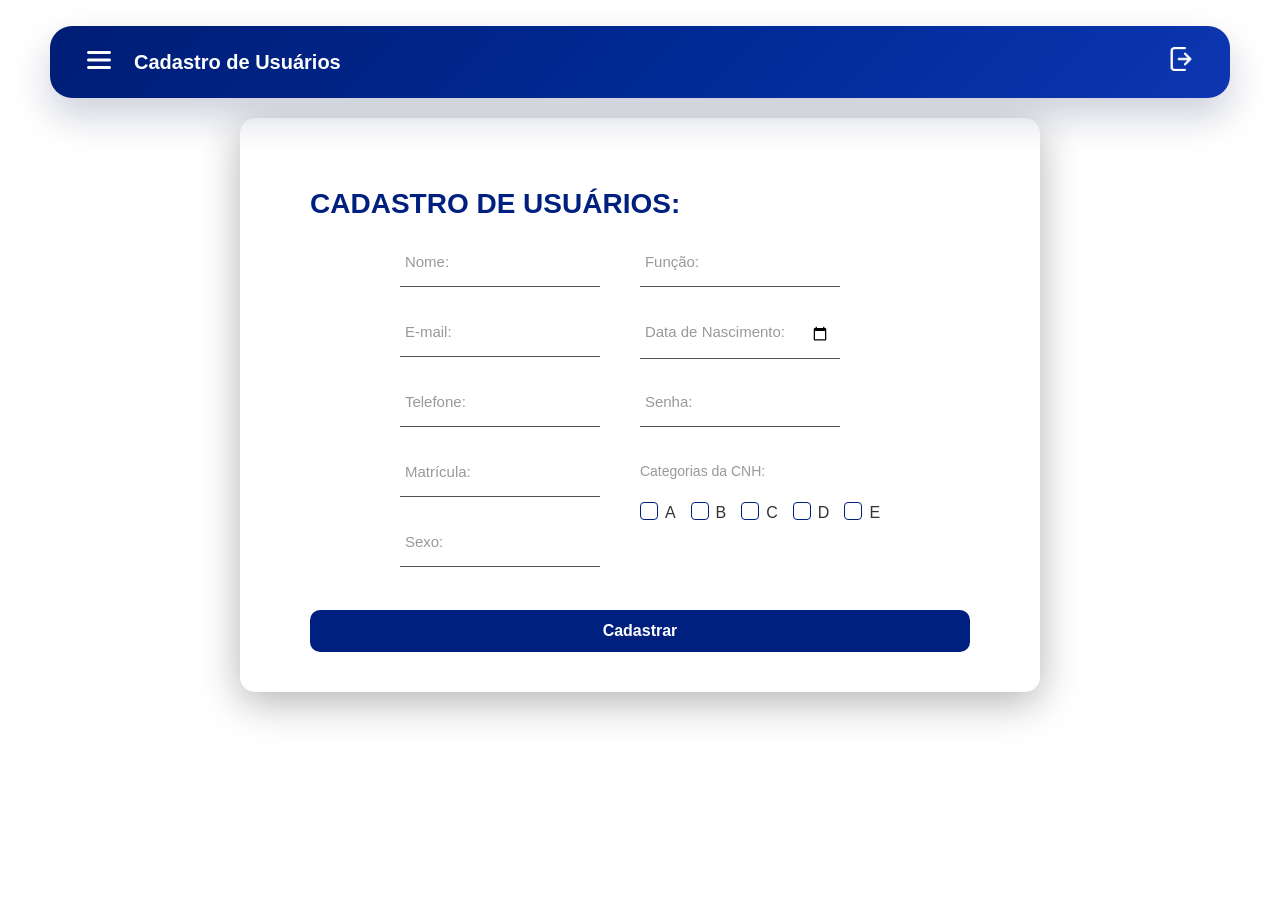
==== commit 67df72c4: "feat(#ODS3): implementa responsividade em todas as telas" ====
--- a/FrontEnd/cadastrousuarios.html
+++ b/FrontEnd/cadastrousuarios.html
@@ -1,163 +1,163 @@
-<!doctype html>
-<html lang="pt-br">
-  <head>
-    <meta charset="UTF-8" />
-    <meta name="viewport" content="width=device-width, initial-scale=1.0" />
-    <title>Cadastro de Usuários</title>
-    <link rel="stylesheet" href="css/componentes.css" />
-    <link rel="stylesheet" href="css/cadusuarios.css" />
-  </head>
-
-  <body class="pagina-chamados">
-    <div id="topbar-container"></div>
-
-    <div id="sidebar-container"></div>
-
-    <div class="chamado-card">
-      <h2 class="chamado-titulo">CADASTRO DE USUÁRIOS:</h2>
-      <div class="chamado-conteudo">
-        <div class="coluna">
-          <div class="group">
-            <input id="cadNome" required type="text" class="input" />
-            <label>Nome:</label>
-          </div>
-
-          <div class="group">
-            <input id="cadEmail" required type="email" class="input" />
-            <label>E-mail:</label>
-          </div>
-
-          <div class="group">
-            <input id="usuario-tel" required type="tel" class="input" />
-            <label>Telefone:</label>
-          </div>
-
-          <div class="group">
-            <input id="cadMatricula" required type="text" class="input" />
-            <label>Matrícula:</label>
-          </div>
-
-          <div class="group">
-            <select
-              id="usuario-sexo"
-              required
-              class="input"
-              value=""
-              onchange="this.setAttribute('value', this.value)"
-            >
-              <option value=""></option>
-              <option value="M">Masculino</option>
-              <option value="F">Feminino</option>
-              <option value="O">Outro</option>
-            </select>
-            <label>Sexo:</label>
-          </div>
-        </div>
-
-        <div class="coluna">
-          <div class="group">
-            <select
-              id="usuario-funcao"
-              required
-              class="input"
-              value=""
-              onchange="this.setAttribute('value', this.value)"
-            >
-              <option value=""></option>
-              <option value="tecnico">Técnico</option>
-              <option value="gestor">Gestor</option>
-              <option value="ambas">Ambas</option>
-            </select>
-            <label>Função:</label>
-          </div>
-
-          <div class="group">
-            <input id="usuario-nasc" required type="date" class="input" />
-            <label>Data de Nascimento:</label>
-          </div>
-
-          <div class="group">
-            <input id="cadSenha" required type="password" class="input" />
-            <label>Senha:</label>
-          </div>
-
-          <div class="group-cnh">
-            <p class="label-cnh">Categorias da CNH:</p>
-            <div class="opcoes-cnh">
-              <div class="check-container">
-                <input type="checkbox" name="cnh" value="A" />
-                <span class="checkmark"></span>
-                <span class="label-text">A</span>
-              </div>
-
-              <div class="check-container">
-                <input type="checkbox" name="cnh" value="B" />
-                <span class="checkmark"></span>
-                <span class="label-text">B</span>
-              </div>
-
-              <div class="check-container">
-                <input type="checkbox" name="cnh" value="C" />
-                <span class="checkmark"></span>
-                <span class="label-text">C</span>
-              </div>
-
-              <div class="check-container">
-                <input type="checkbox" name="cnh" value="D" />
-                <span class="checkmark"></span>
-                <span class="label-text">D</span>
-              </div>
-
-              <div class="check-container">
-                <input type="checkbox" name="cnh" value="E" />
-                <span class="checkmark"></span>
-                <span class="label-text">E</span>
-              </div>
-            </div>
-          </div>
-        </div>
-      </div>
-
-      <button class="btn-aceitar" id="btncadastrar">Cadastrar</button>
-    </div>
-
-    <div id="popupConfirmacao" class="popup" style="display: none">
-      <div class="popup-content">
-        <h2>Confirmar?</h2>
-        <p>Você deseja realmente salvar as informações de cadastro?</p>
-        <div class="popup-buttons">
-          <button id="btn-cancelar-confirmacao" class="btn-voltar">
-            Voltar
-          </button>
-          <button id="btn-confirmar-final" class="btn-aceitar">
-            Confirmar
-          </button>
-        </div>
-      </div>
-    </div>
-
-    <div id="popupSucesso" class="popup" style="display: none">
-      <div class="popup-content">
-        <h2>Sucesso!</h2>
-        <p>Usuário cadastrado com sucesso.</p>
-        <div class="popup-buttons">
-          <button id="btn-fechar-sucesso" class="btn-aceitar">OK</button>
-        </div>
-      </div>
-    </div>
-
-    <div id="toast-aviso" class="toast-hidden">Preencha todos os campos!</div>
-    <div id="toast-aviso1" class="toast-hidden1">Preencha todos os campos!</div>
-    <script src="js/basic.js"></script>
-    <script src="js/basic.js"></script>
-    <script src="js/componentes.js"></script>
-    <script src="js/ui.js"></script>
-    <script src="js/auth.js"></script>
-    <script src="js/user.js"></script>
-
-    <script>
-        injetarLayout("Cadastro de Usuários");
-    </script>
-
-  </body>
-</html>
+<!doctype html>
+<html lang="pt-br">
+  <head>
+    <meta charset="UTF-8" />
+    <meta name="viewport" content="width=device-width, initial-scale=1.0" />
+    <title>Cadastro de Usuários</title>
+    <link rel="stylesheet" href="css/componentes.css" />
+    <link rel="stylesheet" href="css/cadusuarios.css" />
+  </head>
+
+  <body class="pagina-chamados">
+    <div id="topbar-container"></div>
+
+    <div id="sidebar-container"></div>
+
+    <div class="chamado-card">
+      <h2 class="chamado-titulo">CADASTRO DE USUÁRIOS:</h2>
+      <div class="chamado-conteudo">
+        <div class="coluna">
+          <div class="group">
+            <input id="cadNome" required type="text" class="input" />
+            <label>Nome:</label>
+          </div>
+
+          <div class="group">
+            <input id="cadEmail" required type="email" class="input" />
+            <label>E-mail:</label>
+          </div>
+
+          <div class="group">
+            <input id="usuario-tel" required type="tel" class="input" />
+            <label>Telefone:</label>
+          </div>
+
+          <div class="group">
+            <input id="cadMatricula" required type="text" class="input" />
+            <label>Matrícula:</label>
+          </div>
+
+          <div class="group">
+            <select
+              id="usuario-sexo"
+              required
+              class="input"
+              value=""
+              onchange="this.setAttribute('value', this.value)"
+            >
+              <option value=""></option>
+              <option value="M">Masculino</option>
+              <option value="F">Feminino</option>
+              <option value="O">Outro</option>
+            </select>
+            <label>Sexo:</label>
+          </div>
+        </div>
+
+        <div class="coluna">
+          <div class="group">
+            <select
+              id="usuario-funcao"
+              required
+              class="input"
+              value=""
+              onchange="this.setAttribute('value', this.value)"
+            >
+              <option value=""></option>
+              <option value="tecnico">Técnico</option>
+              <option value="gestor">Gestor</option>
+              <option value="ambas">Ambas</option>
+            </select>
+            <label>Função:</label>
+          </div>
+
+          <div class="group">
+            <input id="usuario-nasc" required type="date" class="input" />
+            <label>Data de Nascimento:</label>
+          </div>
+
+          <div class="group">
+            <input id="cadSenha" required type="password" class="input" />
+            <label>Senha:</label>
+          </div>
+
+          <div class="group-cnh">
+            <p class="label-cnh">Categorias da CNH:</p>
+            <div class="opcoes-cnh">
+              <div class="check-container">
+                <input type="checkbox" name="cnh" value="A" />
+                <span class="checkmark"></span>
+                <span class="label-text">A</span>
+              </div>
+
+              <div class="check-container">
+                <input type="checkbox" name="cnh" value="B" />
+                <span class="checkmark"></span>
+                <span class="label-text">B</span>
+              </div>
+
+              <div class="check-container">
+                <input type="checkbox" name="cnh" value="C" />
+                <span class="checkmark"></span>
+                <span class="label-text">C</span>
+              </div>
+
+              <div class="check-container">
+                <input type="checkbox" name="cnh" value="D" />
+                <span class="checkmark"></span>
+                <span class="label-text">D</span>
+              </div>
+
+              <div class="check-container">
+                <input type="checkbox" name="cnh" value="E" />
+                <span class="checkmark"></span>
+                <span class="label-text">E</span>
+              </div>
+            </div>
+          </div>
+        </div>
+      </div>
+
+      <button class="btn-aceitar" id="btncadastrar">Cadastrar</button>
+    </div>
+
+    <div id="popupConfirmacao" class="popup" style="display: none">
+      <div class="popup-content">
+        <h2>Confirmar?</h2>
+        <p>Você deseja realmente salvar as informações de cadastro?</p>
+        <div class="popup-buttons">
+          <button id="btn-cancelar-confirmacao" class="btn-voltar">
+            Voltar
+          </button>
+          <button id="btn-confirmar-final" class="btn-aceitar">
+            Confirmar
+          </button>
+        </div>
+      </div>
+    </div>
+
+    <div id="popupSucesso" class="popup" style="display: none">
+      <div class="popup-content">
+        <h2>Sucesso!</h2>
+        <p>Usuário cadastrado com sucesso.</p>
+        <div class="popup-buttons">
+          <button id="btn-fechar-sucesso" class="btn-aceitar">OK</button>
+        </div>
+      </div>
+    </div>
+
+    <div id="toast-aviso" class="toast-hidden">Preencha todos os campos!</div>
+    <div id="toast-aviso1" class="toast-hidden1">Preencha todos os campos!</div>
+    <script src="js/basic.js"></script>
+    <script src="js/basic.js"></script>
+    <script src="js/componentes.js"></script>
+    <script src="js/ui.js"></script>
+    <script src="js/auth.js"></script>
+    <script src="js/user.js"></script>
+
+    <script>
+        injetarLayout("Cadastro de Usuários");
+    </script>
+
+  </body>
+</html>
--- a/FrontEnd/css/componentes.css
+++ b/FrontEnd/css/componentes.css
@@ -1,384 +1,389 @@
-:root {
-    --page-max-width: 1180px;
-    --frame-gap: 16px;
-    --layout-width: min(calc(100vw - (var(--frame-gap) * 2)), var(--page-max-width));
-    --topbar-height: 72px;
-    --topbar-offset: 16px;
-    --sidebar-top: calc(var(--topbar-height) + (var(--topbar-offset) * 2) - 6px);
-    --sidebar-width: min(320px, calc(var(--layout-width) * 0.34), calc(100vw - (var(--frame-gap) * 2)));
-}
-
-html {
-    overflow-x: hidden;
-}
-
-body {
-    margin: 0 !important;
-    padding-top: 10px !important; /* Reduzido pois a barra não é mais fixa */
-    overflow-x: hidden;
-}
-
-*,
-*::before,
-*::after {
-    box-sizing: border-box;
-}
-
-img,
-svg,
-canvas,
-video,
-iframe {
-    max-width: 100%;
-    height: auto;
-}
-
-input,
-select,
-textarea,
-button {
-    font: inherit;
-}
-
-main,
-section {
-    margin-top: 0 !important;
-}
-
-.dashboard-gestor,
-.card-historico,
-.historico-dashboard,
-.painel-historico,
-.relatorios-container,
-.config-container,
-.chamado-card,
-.mapa-card {
-    margin-top: 0 !important;
-}
-
-body #topbar-container .top-bar {
-    position: relative; /* Mudado de fixed para relative/static */
-    margin: var(--topbar-offset) auto 20px auto; /* Centraliza a barra e define as margens baseadas nas variáveis */
-    width: var(--layout-width);
-    height: var(--topbar-height);
-    display: flex;
-    align-items: center;
-    justify-content: space-between;
-    padding: 0 28px;
-    border-radius: 22px;
-    background: linear-gradient(135deg, #001d75 0%, #002a96 55%, #0d36b1 100%);
-    color: #ffffff;
-    box-shadow: 0 18px 38px rgba(1, 19, 70, 0.2);
-    z-index: 1200;
-}
-
-body #topbar-container .top-bar .left,
-body #topbar-container .top-bar .logout {
-    display: flex;
-    align-items: center;
-}
-
-body #topbar-container .top-bar .left {
-    gap: 14px;
-}
-
-body #topbar-container .top-bar .titulo {
-    font-size: 20px;
-    font-weight: 700;
-    color: #ffffff;
-}
-
-body #topbar-container .top-bar #btnmenu,
-body #topbar-container .top-bar #btnlogout {
-    width: 42px;
-    height: 42px;
-    border: none;
-    border-radius: 12px;
-    background: transparent;
-    cursor: pointer;
-    transition: background-color 0.2s ease, transform 0.2s ease;
-}
-
-body #topbar-container .top-bar #btnmenu img,
-body #topbar-container .top-bar #btnlogout img {
-    width: 24px;
-    height: 24px;
-}
-
-body #topbar-container .top-bar #btnmenu:hover,
-body #topbar-container .top-bar #btnlogout:hover {
-    background: rgba(255, 255, 255, 0.14);
-    transform: scale(1.04);
-}
-
-body #sidebar-container .sidebar {
-    position: fixed;
-    top: var(--sidebar-top);
-    left: max(var(--frame-gap), calc((100vw - var(--layout-width)) / 2));
-    width: var(--sidebar-width);
-    height: calc(100vh - var(--sidebar-top) - var(--frame-gap));
-    display: flex;
-    flex-direction: column;
-    gap: 18px;
-    padding: 18px;
-    background: linear-gradient(180deg, #f8faff 0%, #eef3ff 100%);
-    border-radius: 26px;
-    border: 1px solid rgba(0, 32, 128, 0.08);
-    box-shadow: 0 24px 48px rgba(1, 19, 70, 0.18);
-    overflow-y: auto;
-    overflow-x: hidden;
-    opacity: 0;
-    visibility: hidden;
-    transform: translateX(calc(-100% - 28px));
-    transition: transform 0.28s ease, box-shadow 0.28s ease, opacity 0.2s ease, visibility 0.2s ease;
-    z-index: 1300;
-    pointer-events: none;
-}
-
-body #sidebar-container .sidebar.open {
-    opacity: 1;
-    visibility: visible;
-    transform: translateX(0);
-    pointer-events: auto;
-}
-
-body #sidebar-container .sidebar-header {
-    padding: 16px 16px 12px;
-    border-radius: 20px;
-    background: linear-gradient(135deg, #002080 0%, #0d36b1 100%);
-    color: #ffffff;
-    box-shadow: 0 16px 28px rgba(13, 54, 177, 0.22);
-}
-
-body #sidebar-container .sidebar-kicker {
-    display: inline-flex;
-    align-items: center;
-    padding: 5px 10px;
-    border-radius: 999px;
-    background: rgba(255, 255, 255, 0.15);
-    font-size: 11px;
-    font-weight: 700;
-    letter-spacing: 0.08em;
-    text-transform: uppercase;
-}
-
-body #sidebar-container .sidebar-title {
-    display: block;
-    margin-top: 12px;
-    font-size: 21px;
-    line-height: 1.2;
-}
-
-body #sidebar-container .sidebar-subtitle {
-    margin-top: 8px;
-    font-size: 13px;
-    line-height: 1.5;
-    color: rgba(255, 255, 255, 0.88);
-}
-
-body #sidebar-container .sidebar-nav {
-    display: flex;
-    flex-direction: column;
-    gap: 8px;
-}
-
-body #sidebar-container .sidebar a,
-body #sidebar-container .sidebar .sidebar-item-expandavel {
-    width: 100%;
-    display: flex;
-    align-items: center;
-    justify-content: space-between;
-    gap: 12px;
-    padding: 14px 16px;
-    border: 1px solid rgba(0, 32, 128, 0.06);
-    border-radius: 16px;
-    background: rgba(255, 255, 255, 0.72);
-    color: #0b1739;
-    font-size: 15px;
-    font-weight: 700;
-    text-align: left;
-    text-decoration: none;
-    cursor: pointer;
-    transition: transform 0.2s ease, background-color 0.2s ease, color 0.2s ease, border-color 0.2s ease, box-shadow 0.2s ease;
-}
-
-body #sidebar-container .sidebar a:hover,
-body #sidebar-container .sidebar a.active,
-body #sidebar-container .sidebar .sidebar-item-expandavel:hover,
-body #sidebar-container .sidebar .sidebar-item-expandavel.active {
-    background: #ffffff;
-    color: #002080;
-    border-color: rgba(0, 32, 128, 0.14);
-    box-shadow: 0 12px 20px rgba(13, 54, 177, 0.08);
-    transform: translateX(2px);
-}
-
-body #sidebar-container .sidebar .sidebar-submenu-container {
-    margin: 0;
-}
-
-body #sidebar-container .sidebar .sidebar-item-expandavel {
-    font-family: inherit;
-}
-
-body #sidebar-container .sidebar .sidebar-item-label {
-    flex: 1;
-}
-
-body #sidebar-container .sidebar .sidebar-item-icon {
-    font-size: 13px;
-    transition: transform 0.2s ease;
-}
-
-body #sidebar-container .sidebar .sidebar-item-expandavel.active .sidebar-item-icon {
-    transform: rotate(180deg);
-}
-
-body #sidebar-container .sidebar .sidebar-submenu {
-    display: none;
-    margin: 2px 0 6px;
-    padding: 6px 0 0 18px;
-    border-left: 2px solid rgba(0, 32, 128, 0.12);
-}
-
-body #sidebar-container .sidebar .sidebar-submenu.active {
-    display: flex;
-    flex-direction: column;
-    gap: 8px;
-}
-
-body #sidebar-container .sidebar .sidebar-submenu .submenu-item {
-    padding: 12px 14px;
-    font-size: 14px;
-    font-weight: 600;
-    color: #40506d;
-    border-radius: 14px;
-    background: rgba(255, 255, 255, 0.78);
-}
-
-body #sidebar-container .sidebar .sidebar-submenu .submenu-item:hover,
-body #sidebar-container .sidebar .sidebar-submenu .submenu-item.active {
-    color: #002080;
-}
-
-body #sidebar-container .overlay-blur-sidebar {
-    position: fixed;
-    inset: 0;
-    display: none;
-    background: rgba(4, 16, 54, 0.34);
-    backdrop-filter: blur(2px);
-    z-index: 1250;
-    cursor: pointer;
-}
-
-body #sidebar-container .overlay-blur-sidebar.active {
-    display: block;
-}
-
-body #sidebar-container .close-btn {
-    position: absolute;
-    top: 8px;
-    right: 14px;
-    width: 38px;
-    height: 38px;
-    border: none;
-    border-radius: 12px;
-    background: rgba(255, 255, 255, 0.72);
-    color: #002080;
-    font-size: 28px;
-    line-height: 1;
-    cursor: pointer;
-    transition: background-color 0.2s ease, color 0.2s ease, transform 0.2s ease;
-}
-
-body #sidebar-container .close-btn:hover {
-    background: #ffffff;
-    color: #d40000;
-    transform: scale(1.04);
-}
-
-body #sidebar-container .sidebar::-webkit-scrollbar {
-    width: 8px;
-}
-
-body #sidebar-container .sidebar::-webkit-scrollbar-thumb {
-    background: rgba(0, 32, 128, 0.22);
-    border-radius: 999px;
-}
-
-@media (max-width: 1080px) {
-    .config-container,
-    .relatorios-container,
-    .tecnicos-container,
-    .dashboard-gestor,
-    .card-historico,
-    .historico-dashboard,
-    .painel-historico,
-    .mapa-card,
-    .container-mapa-gestor,
-    .quadros-container,
-    .notificacao-bar,
-    .mapa-container {
-        max-width: 100%;
-    }
-}
-
-@media (max-width: 768px) {
-    :root {
-        --frame-gap: 12px;
-        --topbar-height: 64px;
-        --topbar-offset: 12px;
-        --sidebar-width: calc(100vw - 24px);
-        --sidebar-top: calc(var(--topbar-height) + (var(--topbar-offset) * 2) - 2px);
-    }
-
-    body #topbar-container .top-bar {
-        padding: 0 18px;
-        border-radius: 18px;
-    }
-
-    body #topbar-container .top-bar .titulo {
-        font-size: 16px;
-    }
-
-    body #topbar-container .top-bar #btnmenu,
-    body #topbar-container .top-bar #btnlogout {
-        width: 38px;
-        height: 38px;
-    }
-
-    body #sidebar-container .sidebar {
-        left: var(--frame-gap);
-        padding: 16px;
-        border-radius: 22px;
-    }
-
-    body #sidebar-container .sidebar-title {
-        font-size: 19px;
-    }
-}
-
-@media (max-width: 560px) {
-    .popup-card,
-    .popup-content,
-    .chamado-card {
-        width: min(92vw, 560px);
-        padding: 16px;
-    }
-
-    .popup-buttons,
-    .btn-container,
-    .botoes-actions,
-    .acoes-veiculo,
-    .acoes-formulario {
-        flex-direction: column;
-    }
-
-    .btn-aceitar,
-    .btn-voltar,
-    .btn-cancelar,
-    .btn-criar,
-    .btn-limpar {
-        width: 100%;
-    }
+:root {
+    --page-max-width: 1180px;
+    --frame-gap: 16px;
+    --layout-width: min(calc(100vw - (var(--frame-gap) * 2)), var(--page-max-width));
+    --topbar-height: 72px;
+    --topbar-offset: 16px;
+    --sidebar-top: calc(var(--topbar-height) + (var(--topbar-offset) * 2) - 6px);
+    --sidebar-width: min(320px, calc(var(--layout-width) * 0.34), calc(100vw - (var(--frame-gap) * 2)));
+}
+
+html {
+    overflow-x: hidden;
+}
+
+body {
+    margin: 0 !important;
+    padding-top: 10px !important; /* Reduzido pois a barra não é mais fixa */
+    overflow-x: hidden;
+}
+
+*,
+*::before,
+*::after {
+    box-sizing: border-box;
+}
+
+img,
+svg,
+canvas,
+video,
+iframe {
+    max-width: 100%;
+    height: auto;
+}
+
+input,
+select,
+textarea,
+button {
+    font: inherit;
+}
+
+main,
+section {
+    margin-top: 0 !important;
+}
+
+.dashboard-gestor,
+.card-historico,
+.historico-dashboard,
+.painel-historico,
+.relatorios-container,
+.config-container,
+.chamado-card,
+.mapa-card {
+    margin-top: 0 !important;
+}
+
+body #topbar-container {
+    width: 100%;            /* Garante que o container ocupe a largura total */
+    align-self: flex-start; /* IMPEDE que o flexbox estique a altura dele para baixo */
+}
+
+body #topbar-container .top-bar {
+    position: relative; 
+    margin: var(--topbar-offset) auto 20px auto; 
+    width: var(--layout-width);
+    height: var(--topbar-height);
+    display: flex;
+    align-items: center;
+    justify-content: space-between;
+    padding: 0 28px;
+    border-radius: 22px;
+    background: linear-gradient(135deg, #001d75 0%, #002a96 55%, #0d36b1 100%);
+    color: #ffffff;
+    box-shadow: 0 18px 38px rgba(1, 19, 70, 0.2);
+    z-index: 1200;
+}
+
+body #topbar-container .top-bar .left,
+body #topbar-container .top-bar .logout {
+    display: flex;
+    align-items: center;
+}
+
+body #topbar-container .top-bar .left {
+    gap: 14px;
+}
+
+body #topbar-container .top-bar .titulo {
+    font-size: 20px;
+    font-weight: 700;
+    color: #ffffff;
+}
+
+body #topbar-container .top-bar #btnmenu,
+body #topbar-container .top-bar #btnlogout {
+    width: 42px;
+    height: 42px;
+    border: none;
+    border-radius: 12px;
+    background: transparent;
+    cursor: pointer;
+    transition: background-color 0.2s ease, transform 0.2s ease;
+}
+
+body #topbar-container .top-bar #btnmenu img,
+body #topbar-container .top-bar #btnlogout img {
+    width: 24px;
+    height: 24px;
+}
+
+body #topbar-container .top-bar #btnmenu:hover,
+body #topbar-container .top-bar #btnlogout:hover {
+    background: rgba(255, 255, 255, 0.14);
+    transform: scale(1.04);
+}
+
+body #sidebar-container .sidebar {
+    position: fixed;
+    top: var(--sidebar-top);
+    left: max(var(--frame-gap), calc((100vw - var(--layout-width)) / 2));
+    width: var(--sidebar-width);
+    height: calc(100vh - var(--sidebar-top) - var(--frame-gap));
+    display: flex;
+    flex-direction: column;
+    gap: 18px;
+    padding: 18px;
+    background: linear-gradient(180deg, #f8faff 0%, #eef3ff 100%);
+    border-radius: 26px;
+    border: 1px solid rgba(0, 32, 128, 0.08);
+    box-shadow: 0 24px 48px rgba(1, 19, 70, 0.18);
+    overflow-y: auto;
+    overflow-x: hidden;
+    opacity: 0;
+    visibility: hidden;
+    transform: translateX(calc(-100% - 28px));
+    transition: transform 0.28s ease, box-shadow 0.28s ease, opacity 0.2s ease, visibility 0.2s ease;
+    z-index: 1300;
+    pointer-events: none;
+}
+
+body #sidebar-container .sidebar.open {
+    opacity: 1;
+    visibility: visible;
+    transform: translateX(0);
+    pointer-events: auto;
+}
+
+body #sidebar-container .sidebar-header {
+    padding: 16px 16px 12px;
+    border-radius: 20px;
+    background: linear-gradient(135deg, #002080 0%, #0d36b1 100%);
+    color: #ffffff;
+    box-shadow: 0 16px 28px rgba(13, 54, 177, 0.22);
+}
+
+body #sidebar-container .sidebar-kicker {
+    display: inline-flex;
+    align-items: center;
+    padding: 5px 10px;
+    border-radius: 999px;
+    background: rgba(255, 255, 255, 0.15);
+    font-size: 11px;
+    font-weight: 700;
+    letter-spacing: 0.08em;
+    text-transform: uppercase;
+}
+
+body #sidebar-container .sidebar-title {
+    display: block;
+    margin-top: 12px;
+    font-size: 21px;
+    line-height: 1.2;
+}
+
+body #sidebar-container .sidebar-subtitle {
+    margin-top: 8px;
+    font-size: 13px;
+    line-height: 1.5;
+    color: rgba(255, 255, 255, 0.88);
+}
+
+body #sidebar-container .sidebar-nav {
+    display: flex;
+    flex-direction: column;
+    gap: 8px;
+}
+
+body #sidebar-container .sidebar a,
+body #sidebar-container .sidebar .sidebar-item-expandavel {
+    width: 100%;
+    display: flex;
+    align-items: center;
+    justify-content: space-between;
+    gap: 12px;
+    padding: 14px 16px;
+    border: 1px solid rgba(0, 32, 128, 0.06);
+    border-radius: 16px;
+    background: rgba(255, 255, 255, 0.72);
+    color: #0b1739;
+    font-size: 15px;
+    font-weight: 700;
+    text-align: left;
+    text-decoration: none;
+    cursor: pointer;
+    transition: transform 0.2s ease, background-color 0.2s ease, color 0.2s ease, border-color 0.2s ease, box-shadow 0.2s ease;
+}
+
+body #sidebar-container .sidebar a:hover,
+body #sidebar-container .sidebar a.active,
+body #sidebar-container .sidebar .sidebar-item-expandavel:hover,
+body #sidebar-container .sidebar .sidebar-item-expandavel.active {
+    background: #ffffff;
+    color: #002080;
+    border-color: rgba(0, 32, 128, 0.14);
+    box-shadow: 0 12px 20px rgba(13, 54, 177, 0.08);
+    transform: translateX(2px);
+}
+
+body #sidebar-container .sidebar .sidebar-submenu-container {
+    margin: 0;
+}
+
+body #sidebar-container .sidebar .sidebar-item-expandavel {
+    font-family: inherit;
+}
+
+body #sidebar-container .sidebar .sidebar-item-label {
+    flex: 1;
+}
+
+body #sidebar-container .sidebar .sidebar-item-icon {
+    font-size: 13px;
+    transition: transform 0.2s ease;
+}
+
+body #sidebar-container .sidebar .sidebar-item-expandavel.active .sidebar-item-icon {
+    transform: rotate(180deg);
+}
+
+body #sidebar-container .sidebar .sidebar-submenu {
+    display: none;
+    margin: 2px 0 6px;
+    padding: 6px 0 0 18px;
+    border-left: 2px solid rgba(0, 32, 128, 0.12);
+}
+
+body #sidebar-container .sidebar .sidebar-submenu.active {
+    display: flex;
+    flex-direction: column;
+    gap: 8px;
+}
+
+body #sidebar-container .sidebar .sidebar-submenu .submenu-item {
+    padding: 12px 14px;
+    font-size: 14px;
+    font-weight: 600;
+    color: #40506d;
+    border-radius: 14px;
+    background: rgba(255, 255, 255, 0.78);
+}
+
+body #sidebar-container .sidebar .sidebar-submenu .submenu-item:hover,
+body #sidebar-container .sidebar .sidebar-submenu .submenu-item.active {
+    color: #002080;
+}
+
+body #sidebar-container .overlay-blur-sidebar {
+    position: fixed;
+    inset: 0;
+    display: none;
+    background: rgba(4, 16, 54, 0.34);
+    backdrop-filter: blur(2px);
+    z-index: 1250;
+    cursor: pointer;
+}
+
+body #sidebar-container .overlay-blur-sidebar.active {
+    display: block;
+}
+
+body #sidebar-container .close-btn {
+    position: absolute;
+    top: 8px;
+    right: 14px;
+    width: 38px;
+    height: 38px;
+    border: none;
+    border-radius: 12px;
+    background: rgba(255, 255, 255, 0.72);
+    color: #002080;
+    font-size: 28px;
+    line-height: 1;
+    cursor: pointer;
+    transition: background-color 0.2s ease, color 0.2s ease, transform 0.2s ease;
+}
+
+body #sidebar-container .close-btn:hover {
+    background: #ffffff;
+    color: #d40000;
+    transform: scale(1.04);
+}
+
+body #sidebar-container .sidebar::-webkit-scrollbar {
+    width: 8px;
+}
+
+body #sidebar-container .sidebar::-webkit-scrollbar-thumb {
+    background: rgba(0, 32, 128, 0.22);
+    border-radius: 999px;
+}
+
+@media (max-width: 1080px) {
+    .config-container,
+    .relatorios-container,
+    .tecnicos-container,
+    .dashboard-gestor,
+    .card-historico,
+    .historico-dashboard,
+    .painel-historico,
+    .mapa-card,
+    .container-mapa-gestor,
+    .quadros-container,
+    .notificacao-bar,
+    .mapa-container {
+        max-width: 100%;
+    }
+}
+
+@media (max-width: 768px) {
+    :root {
+        --frame-gap: 12px;
+        --topbar-height: 64px;
+        --topbar-offset: 12px;
+        --sidebar-width: calc(100vw - 24px);
+        --sidebar-top: calc(var(--topbar-height) + (var(--topbar-offset) * 2) - 2px);
+    }
+
+    body #topbar-container .top-bar {
+        padding: 0 18px;
+        border-radius: 18px;
+    }
+
+    body #topbar-container .top-bar .titulo {
+        font-size: 16px;
+    }
+
+    body #topbar-container .top-bar #btnmenu,
+    body #topbar-container .top-bar #btnlogout {
+        width: 38px;
+        height: 38px;
+    }
+
+    body #sidebar-container .sidebar {
+        left: var(--frame-gap);
+        padding: 16px;
+        border-radius: 22px;
+    }
+
+    body #sidebar-container .sidebar-title {
+        font-size: 19px;
+    }
+}
+
+@media (max-width: 560px) {
+    .popup-card,
+    .popup-content,
+    .chamado-card {
+        width: min(92vw, 560px);
+        padding: 16px;
+    }
+
+    .popup-buttons,
+    .btn-container,
+    .botoes-actions,
+    .acoes-veiculo,
+    .acoes-formulario {
+        flex-direction: column;
+    }
+
+    .btn-aceitar,
+    .btn-voltar,
+    .btn-cancelar,
+    .btn-criar,
+    .btn-limpar {
+        width: 100%;
+    }
 }
--- a/FrontEnd/css/cadusuarios.css
+++ b/FrontEnd/css/cadusuarios.css
@@ -1,903 +1,911 @@
-* {
-    margin: 0;
-    padding: 0;
-    box-sizing: border-box;
-    font-family: Arial, sans-serif;
-}
-
-body {
-    display: flex;
-    flex-wrap: wrap;
-    justify-content: center;
-    margin: 0;
-    background-color: #ffffffff;
-    padding-top: 20px;
-    width: 100%;
-    font-family: Arial, sans-serif;
-}
-
-.top-bar {
-    width: 95%;
-    height: 70px;
-    background-color: #002080;
-    color: white;
-    border-radius: 20px;
-    display: flex;
-    justify-content: space-between;
-    align-items: center;
-    padding: 0 20px;
-}
-
-
-.left {
-    display: flex;
-    align-items: center;
-    gap: 10px;
-}
-
-.titulo {
-    font-size: 18px;
-    font-weight: 500;
-}
-
-.logout {
-    font-size: 26px;
-    cursor: pointer;
-}
-
-#btnmenu,
-#btnlogout {
-    width: 26px;
-    height: 26px;
-    background-color: transparent;
-    border: 0px;
-}
-
-#btnmenu img,
-#btnlogout img {
-    width: 26px;
-    height: 26px;
-}
-
-#btnmenu:hover,
-#btnlogout:hover {
-    background-color: #0d36b1;
-    box-shadow: 0 0 20px #073ad4;
-    transform: scale(1.1);
-}
-
-.notificacao-bar {
-    width: 95%;
-    height: 35px;
-
-    background-color: #002080;
-    color: white;
-
-    border-radius: 20px;
-
-    margin-top: 15px;
-
-    display: flex;
-    align-items: center;
-
-    padding-left: 15px;
-
-    position: relative;
-}
-
-.bell {
-    width: 22px;
-    margin-right: 8px;
-}
-
-.notificacao-bar span {
-    font-size: 14px;
-}
-
-.badge {
-    position: absolute;
-    top: 1px;
-    left: 22px;
-
-    background-color: red;
-    color: white;
-
-    font-size: 10px;
-    font-weight: bold;
-
-    padding: 2px 6px;
-    border-radius: 50%;
-}
-
-.sidebar {
-    height: 100%;
-    width: 0;
-    position: fixed;
-    top: 0;
-    left: 0;
-    background-color: #ffffff;
-    overflow-x: hidden;
-    transition: 0.3s;
-    padding-top: 60px;
-    z-index: 1000;
-}
-
-
-.sidebar a {
-    padding: 10px 20px;
-    text-decoration: none;
-    font-size: 18px;
-    color: #000000;
-    display: block;
-    transition: 0.2s;
-}
-
-.sidebar a:hover {
-    background-color: #a3a2a2;
-    color: #002080;
-}
-
-.sidebar.open {
-    width: 250px;
-}
-
-/* Overlay com Blur para Sidebar */
-.overlay-blur-sidebar {
-    display: none;
-    position: fixed;
-    top: 0;
-    left: 0;
-    width: 100%;
-    height: 100%;
-    background-color: rgba(0, 0, 0, 0.5);
-    z-index: 999;
-    -webkit-backdrop-filter: blur(2px);
-    backdrop-filter: blur(2px);
-    cursor: pointer;
-}
-
-.overlay-blur-sidebar.active {
-    display: block;
-}
-
-.close-btn {
-    position: absolute;
-    top: 15px;
-    right: 20px;
-    font-size: 28px;
-    background: none;
-    border: none;
-    color: #002080;
-    cursor: pointer;
-    transition: 0.2s;
-}
-
-.close-btn:hover {
-    color: #ff4d4d;
-    transform: scale(1.2);
-}
-
-/* Modal/Caracteristicas ds Popups */
-.sobreposicao {
-    display: none;
-    position: fixed;
-    top: 0;
-    left: 0;
-    width: 100%;
-    height: 100%;
-    background-color: rgba(0, 0, 0, 0.5);
-    align-items: center;
-    justify-content: center;
-    z-index: 1000;
-    -webkit-backdrop-filter: blur(2px);
-    backdrop-filter: blur(2px);
-}
-
-.chamado-card {
-    background-color: white;
-    border-radius: 15px;
-    padding: 70px;
-    box-shadow: 0 10px 40px rgba(0, 0, 0, 0.3);
-    max-width: 800px;
-    width: 90%;
-    margin-top: 20px;
-    animation: slideIn 0.3s ease-out;
-}
-
-.chamado-titulo {
-    color: #002080;
-    font-size: 28px;
-    margin-bottom: 20px;
-    font-weight: bold;
-}
-
-.chamado-conteudo {
-    color: #333;
-    font-size: 20px;
-    line-height: 1.6;
-    margin-bottom: 25px;
-    display: flex;
-    gap: 40px;
-    justify-content: center;
-    margin-bottom: 20px;
-}
-
-.chamado-conteudo p {
-    margin-bottom: 10px;
-}
-
-/* Modal/Caracteristicas ds Popups */
-.popup-card {
-    background-color: white;
-    border-radius: 15px;
-    padding: 20px;
-    box-shadow: 0 10px 40px rgba(0, 0, 0, 0.3);
-    max-width: 600px;
-    width: 90%;
-    animation: slideIn 0.3s ease-out;
-}
-
-.popup-titulo {
-    color: #002080;
-    font-size: 28px;
-    margin-bottom: 20px;
-    font-weight: bold;
-}
-
-.popup-conteudo {
-    color: #333;
-    font-size: 20px;
-    line-height: 1.6;
-    margin-bottom: 25px;
-}
-
-.popup-conteudo p {
-    margin-bottom: 10px;
-}
-
-.btn-aceitar {
-    width: 100%;
-    padding: 12px;
-    background-color: #002080;
-    color: white;
-    border: none;
-    border-radius: 10px;
-    font-size: 16px;
-    font-weight: bold;
-    cursor: pointer;
-    transition: 0.3s;
-}
-
-.btn-aceitar:hover {
-    background-color: #0d36b1;
-    box-shadow: 0 5px 20px rgba(0, 32, 128, 0.3);
-    transform: translateY(-2px);
-}
-
-.btn-aceitar:active {
-    transform: translateY(0);
-}
-
-.lista-veiculos {
-    display: flex;
-    flex-direction: column;
-    gap: 10px;
-    margin-bottom: 20px;
-}
-
-.btn-veiculo {
-    width: 100%;
-    padding: 15px;
-    background-color: #f0f0f0;
-    color: #002080;
-    border: 2px solid #002080;
-    border-radius: 10px;
-    font-size: 14px;
-    font-weight: bold;
-    cursor: pointer;
-    transition: 0.3s;
-    text-align: left;
-}
-
-.btn-veiculo:hover {
-    background-color: #002080;
-    color: white;
-    transform: translateX(5px);
-}
-
-.btn-veiculo:active {
-    transform: translateX(3px);
-}
-
-/* BOTÕES DE VOLTAR E CONFIRMAR */
-.btn-container {
-    display: flex;
-    gap: 10px;
-    width: 100%;
-}
-
-.btn-voltar {
-    flex: 1;
-    padding: 12px;
-    background-color: #cccccc;
-    color: #333;
-    border: none;
-    border-radius: 10px;
-    font-size: 16px;
-    font-weight: bold;
-    cursor: pointer;
-    transition: 0.3s;
-}
-
-.btn-voltar:hover {
-    background-color: #999999;
-    color: white;
-    transform: translateY(-2px);
-}
-
-.btn-voltar:active {
-    transform: translateY(0);
-}
-
-.group {
-    position: relative;
-    height: 50px;
-}
-
-.input {
-    font-size: 16px;
-    padding: 10px 10px 10px 5px;
-    display: block;
-    width: 200px;
-    border: none;
-    border-bottom: 1px solid #515151;
-    background: transparent;
-}
-
-.input:focus {
-    outline: none;
-}
-
-label {
-    color: #999;
-    font-size: 15px;
-    font-weight: normal;
-    position: absolute;
-    pointer-events: none;
-    left: 5px;
-    top: 10px;
-    -webkit-transition: 0.2s ease all;
-    -moz-transition: 0.2s ease all;
-    transition: 0.2s ease all;
-}
-
-.input:focus~label,
-.input:valid~label {
-    top: -20px;
-    font-size: 14px;
-    color: #5264AE;
-}
-
-.bar {
-    position: relative;
-    display: block;
-    width: 200px;
-}
-
-.bar:before,
-.bar:after {
-    content: '';
-    height: 2px;
-    width: 0;
-    bottom: 1px;
-    position: absolute;
-    background: #5264AE;
-    -webkit-transition: 0.2s ease all;
-    -moz-transition: 0.2s ease all;
-    transition: 0.2s ease all;
-}
-
-.bar:before {
-    left: 50%;
-}
-
-.bar:after {
-    right: 50%;
-}
-
-.input:focus~.bar:before,
-.input:focus~.bar:after {
-    width: 50%;
-}
-
-.highlight {
-    position: absolute;
-    height: 60%;
-    width: 100px;
-    top: 25%;
-    left: 0;
-    pointer-events: none;
-    opacity: 0.5;
-}
-
-.input:focus~.highlight {
-    animation: inputHighlighter 0.3s ease;
-}
-
-select.input, input[type="date"].input {
-    appearance: none;
-    -webkit-appearance: none;
-    background-color: transparent;
-    color: #333;
-}
-
-.input:focus ~ label,
-.input:valid ~ label,
-select.input:not([value=""]) ~ label {
-    top: -20px;
-    font-size: 14px;
-    color: #5264AE;
-}
-
-/* Estilização da CNH (Checkboxes) */
-.group-cnh {
-    margin-top: 10px;
-    display: flex;
-    flex-direction: column;
-    gap: 10px;
-}
-
-.label-cnh {
-    color: #999;
-    font-size: 14px;
-}
-
-.opcoes-cnh {
-    display: flex;
-    flex-wrap: wrap;
-    gap: 15px;
-}
-
-.check-container {
-    display: block;
-    position: relative;
-    padding-left: 25px;
-    cursor: pointer;
-    font-size: 16px;
-    color: #333;
-    user-select: none;
-}
-
-.check-container input {
-    position: absolute;
-    opacity: 0;
-    cursor: pointer;
-    height: 0;
-    width: 0;
-}
-
-.check-container:hover input ~ .checkmark {
-    background-color: #ccc;
-}
-
-.check-container input:checked ~ .checkmark {
-    background-color: #002080;
-}
-
-.checkmark:after {
-    content: "";
-    position: absolute;
-    display: none;
-}
-
-.check-container input:checked ~ .checkmark:after {
-    display: block;
-}
-
-.check-container .checkmark:after {
-    left: 6px;
-    top: 2px;
-    width: 5px;
-    height: 10px;
-    border: solid white;
-    border-width: 0 2px 2px 0;
-    transform: rotate(45deg);
-}
-
-/* Espaçamento extra no card para comportar os novos campos */
-.chamado-card {
-    padding-bottom: 40px;
-    height: auto;
-}
-
-.chamado-conteudo {
-    margin-bottom: 40px;
-}
-
-@keyframes inputHighlighter {
-    from {
-        background: #5264AE;
-    }
-
-    to {
-        width: 0;
-        background: transparent;
-    }
-}
-
-.coluna {
-    display: flex;
-    flex-direction: column;
-    gap: 20px;
-}
-
-.input:focus ~ label,
-.input:valid ~ label {
-    top: -20px;
-    font-size: 14px;
-    color: #5264AE;
-}
-
-
-input[type="date"]::-webkit-datetime-edit {
-    color: transparent;
-}
-input[type="date"]:focus::-webkit-datetime-edit,
-input[type="date"]:valid::-webkit-datetime-edit {
-    color: #333;
-}
-
-
-
-.check-container {
-    display: inline-flex;
-    align-items: center;   /* Centraliza verticalmente */
-    position: relative;
-    cursor: pointer;
-    height: 20px;
-}
-
-/* Garante que o input cubra a área do clique */
-.check-container input {
-    position: absolute;
-    opacity: 0;
-    cursor: pointer;
-    left: 0;
-    top: 0;
-    width: 20px;
-    height: 20px;
-    z-index: 2;
-}
-
-.checkmark {
-    position: absolute;
-    top: 0;
-    left: 0;
-    height: 18px;
-    width: 18px;
-    background-color: #fff;
-    border: 1px solid #002080;
-    border-radius: 4px;
-    z-index: 1;
-}
-
-.check-container input:checked ~ .checkmark {
-    background-color: #002080;
-}
-
-.checkmark:after {
-    content: ""; /* ISSO É OBRIGATÓRIO PARA APARECER */
-    position: absolute;
-    display: none;
-    left: 5px;
-    top: 1px;
-    width: 5px;
-    height: 10px;
-    border: solid white;
-    border-width: 0 2px 2px 0;
-    transform: rotate(45deg);
-}
-
-.check-container input:checked ~ .checkmark:after {
-    display: block;
-}
-
-.sobreposicao,
-.popup {
-    display: none;
-    position: fixed;
-    inset: 0;
-    background: rgba(0, 0, 0, 0.45);
-    align-items: center;
-    justify-content: center;
-    z-index: 1000;
-    -webkit-backdrop-filter: blur(2px);
-    backdrop-filter: blur(2px);
-}
-
-.popup-card,
-.popup-content {
-    background-color: white;
-    border-radius: 15px;
-    padding: 20px;
-    box-shadow: 0 10px 40px rgba(0, 0, 0, 0.3);
-    width: min(90%, 560px);
-}
-
-.popup-titulo,
-.popup-content h2 {
-    color: #12308f;
-    font-size: 28px;
-    margin-bottom: 18px;
-    font-weight: bold;
-}
-
-.popup-conteudo,
-.popup-content {
-    color: #333;
-    font-size: 18px;
-    line-height: 1.5;
-}
-
-.popup-conteudo p,
-.popup-content p {
-    margin-bottom: 10px;
-}
-
-.popup-detalhes-layout {
-    display: grid;
-    grid-template-columns: minmax(0, 1.3fr) 220px;
-    gap: 24px;
-    align-items: start;
-}
-
-.popup-detalhes-info {
-    min-width: 0;
-}
-
-.popup-detalhes-imagem {
-    display: flex;
-    align-items: center;
-    justify-content: center;
-}
-
-.popup-detalhes-imagem img {
-    width: 100%;
-    max-width: 220px;
-    border-radius: 14px;
-    object-fit: cover;
-    box-shadow: 0 10px 24px rgba(0, 0, 0, 0.18);
-}
-
-.popup-mensagem {
-    max-width: 420px;
-}
-
-
-.popup {
-    display: none;
-    position: fixed;
-    inset: 0;
-    background: rgba(0, 0, 0, 0.45);
-    align-items: center;
-    justify-content: center;
-    z-index: 1000;
-    -webkit-backdrop-filter: blur(2px);
-    backdrop-filter: blur(2px);
-}
-
-.popup-card,
-.popup-content {
-    background-color: white;
-    border-radius: 15px;
-    padding: 20px;
-    box-shadow: 0 10px 40px rgba(0, 0, 0, 0.3);
-    width: min(90%, 560px);
-}
-
-.popup-titulo,
-.popup-content h2 {
-    color: #12308f;
-    font-size: 28px;
-    margin-bottom: 18px;
-    font-weight: bold;
-}
-
-.popup-conteudo,
-.popup-content {
-    color: #333;
-    font-size: 18px;
-    line-height: 1.5;
-}
-
-.popup-conteudo p,
-.popup-content p {
-    margin-bottom: 10px;
-}
-
-.popup-detalhes-layout {
-    display: grid;
-    grid-template-columns: minmax(0, 1.3fr) 220px;
-    gap: 24px;
-    align-items: start;
-}
-
-.popup-detalhes-info {
-    min-width: 0;
-}
-
-.popup-detalhes-imagem {
-    display: flex;
-    align-items: center;
-    justify-content: center;
-}
-
-.popup-detalhes-imagem img {
-    width: 100%;
-    max-width: 220px;
-    border-radius: 14px;
-    object-fit: cover;
-    box-shadow: 0 10px 24px rgba(0, 0, 0, 0.18);
-}
-
-.popup-mensagem {
-    max-width: 420px;
-}
-
-.popup-buttons {
-    display: flex;
-    gap: 10px;
-    margin-top: 16px;
-}
-
-.popup-buttons .btn-voltar,
-.popup-buttons .btn-aceitar {
-    width: auto;
-    flex: 1;
-}
-
-#toast-aviso {
-    position: fixed;
-    top: 20px;
-    left: 50%;
-    transform: translateX(-50%);
-    background-color: #ff4d4d; /* Vermelho para erro */
-    color: white;
-    padding: 12px 25px;
-    border-radius: 8px;
-    z-index: 3000;
-    font-weight: bold;
-    box-shadow: 0 4px 12px rgba(0,0,0,0.2);
-    transition: opacity 0.3s, top 0.3s;
-}
-
-.toast-hidden {
-    display: none;
-    opacity: 0;
-}
-
-#toast-aviso1 {
-    position: fixed;
-    top: 20px;
-    left: 50%;
-    transform: translateX(-50%);
-    background-color: #28a745;
-    color: white;
-    padding: 12px 25px;
-    border-radius: 8px;
-    z-index: 3000;
-    font-weight: bold;
-    box-shadow: 0 4px 12px rgba(0,0,0,0.2);
-    transition: opacity 0.3s, top 0.3s;
-}
-
-.toast-hidden1 {
-    display: none;
-    opacity: 0;
-}
-
-@media (max-width: 980px) {
-
-    .popup-detalhes-layout {
-        grid-template-columns: 1fr;
-    }
-
-    .popup-detalhes-imagem img {
-        max-width: 180px;
-    }
-}
-
-@media (max-width: 768px) {
-    .chamado-conteudo {
-        flex-direction: column;
-        align-items: center;
-        gap: 20px;
-    }
-}
-
-@media (max-width: 600px) {
-    .chamado-conteudo {
-        flex-direction: column;
-        align-items: center;
-        gap: 20px;
-    }
-    
-    .coluna {
-        width: 100%;
-        min-width: 100%;
-    }
-    
-    /* Garante que o botão de cadastrar não fique gigante ou desalinhado */
-    .btn-container {
-        width: 100%;
-        display: flex;
-        justify-content: center;
-    }
-}
-
-@media (max-width: 1024px) {
-    .chamado-card {
-        width: var(--layout-width, 95%);
-        padding: 40px;
-        margin: 20px auto;
-    }
-
-    .chamado-conteudo {
-        gap: 30px;
-    }
-
-    .input, 
-    select.input {
-        width: 100%;
-    }
-}
-
-
-@media (max-width: 560px) {
-    body {
-        padding-top: 10px;
-    }
-
-    .chamado-card {
-        width: min(92vw, 560px) !important;
-        padding: 24px 16px !important;
-        margin: 10px auto;
-    }
-
-    .chamado-titulo {
-        font-size: 22px;
-        margin-bottom: 30px;
-        text-align: center;
-    }
-
-    .chamado-conteudo {
-        display: flex;
-        flex-direction: column;
-        gap: 24px;
-        margin-bottom: 35px;
-    }
-
-    .coluna {
-        width: 100%;
-        gap: 24px;
-    }
-
-    .group {
-        height: auto;
-        margin-bottom: 5px;
-    }
-
-    .input, 
-    select.input {
-        width: 100% !important;
-        font-size: 15px;
-    }
-    
-    #toast-aviso, 
-    #toast-aviso1 {
-        width: 90%;
-        font-size: 14px;
-        text-align: center;
-        padding: 12px 15px;
-    }
+* {
+    margin: 0;
+    padding: 0;
+    box-sizing: border-box;
+    font-family: Arial, sans-serif;
+}
+
+body {
+    display: flex;
+    flex-wrap: wrap;
+    justify-content: center;
+    margin: 0;
+    background-color: #ffffffff;
+    padding-top: 20px;
+    width: 100%;
+    font-family: Arial, sans-serif;
+    height: 100vh;
+    display: flex !important;
+    align-content: flex-start !important;
+}
+
+.top-bar {
+    width: 95%;
+    height: 70px;
+    background-color: #002080;
+    color: white;
+    border-radius: 20px;
+    display: flex;
+    justify-content: space-between;
+    align-items: center;
+    padding: 0 20px;
+}
+
+
+.left {
+    display: flex;
+    align-items: center;
+    gap: 10px;
+}
+
+.titulo {
+    font-size: 18px;
+    font-weight: 500;
+}
+
+.logout {
+    font-size: 26px;
+    cursor: pointer;
+}
+
+#btnmenu,
+#btnlogout {
+    width: 26px;
+    height: 26px;
+    background-color: transparent;
+    border: 0px;
+}
+
+#btnmenu img,
+#btnlogout img {
+    width: 26px;
+    height: 26px;
+}
+
+#btnmenu:hover,
+#btnlogout:hover {
+    background-color: #0d36b1;
+    box-shadow: 0 0 20px #073ad4;
+    transform: scale(1.1);
+}
+
+.notificacao-bar {
+    width: 95%;
+    height: 35px;
+
+    background-color: #002080;
+    color: white;
+
+    border-radius: 20px;
+
+    margin-top: 15px;
+
+    display: flex;
+    align-items: center;
+
+    padding-left: 15px;
+
+    position: relative;
+}
+
+.bell {
+    width: 22px;
+    margin-right: 8px;
+}
+
+.notificacao-bar span {
+    font-size: 14px;
+}
+
+.badge {
+    position: absolute;
+    top: 1px;
+    left: 22px;
+
+    background-color: red;
+    color: white;
+
+    font-size: 10px;
+    font-weight: bold;
+
+    padding: 2px 6px;
+    border-radius: 50%;
+}
+
+.sidebar {
+    height: 100%;
+    width: 0;
+    position: fixed;
+    top: 0;
+    left: 0;
+    background-color: #ffffff;
+    overflow-x: hidden;
+    transition: 0.3s;
+    padding-top: 60px;
+    z-index: 1000;
+}
+
+
+.sidebar a {
+    padding: 10px 20px;
+    text-decoration: none;
+    font-size: 18px;
+    color: #000000;
+    display: block;
+    transition: 0.2s;
+}
+
+.sidebar a:hover {
+    background-color: #a3a2a2;
+    color: #002080;
+}
+
+.sidebar.open {
+    width: 250px;
+}
+
+/* Overlay com Blur para Sidebar */
+.overlay-blur-sidebar {
+    display: none;
+    position: fixed;
+    top: 0;
+    left: 0;
+    width: 100%;
+    height: 100%;
+    background-color: rgba(0, 0, 0, 0.5);
+    z-index: 999;
+    -webkit-backdrop-filter: blur(2px);
+    backdrop-filter: blur(2px);
+    cursor: pointer;
+}
+
+.overlay-blur-sidebar.active {
+    display: block;
+}
+
+.close-btn {
+    position: absolute;
+    top: 15px;
+    right: 20px;
+    font-size: 28px;
+    background: none;
+    border: none;
+    color: #002080;
+    cursor: pointer;
+    transition: 0.2s;
+}
+
+.close-btn:hover {
+    color: #ff4d4d;
+    transform: scale(1.2);
+}
+
+/* Modal/Caracteristicas ds Popups */
+.sobreposicao {
+    display: none;
+    position: fixed;
+    top: 0;
+    left: 0;
+    width: 100%;
+    height: 100%;
+    background-color: rgba(0, 0, 0, 0.5);
+    align-items: center;
+    justify-content: center;
+    z-index: 1000;
+    -webkit-backdrop-filter: blur(2px);
+    backdrop-filter: blur(2px);
+}
+
+.chamado-card {
+    background-color: white;
+    border-radius: 15px;
+    padding: 70px;
+    box-shadow: 0 10px 40px rgba(0, 0, 0, 0.3);
+    max-width: 800px;
+    width: 90%;
+    margin-top: 20px;
+    animation: slideIn 0.3s ease-out;
+}
+
+.chamado-titulo {
+    color: #002080;
+    font-size: 28px;
+    margin-bottom: 20px;
+    font-weight: bold;
+}
+
+.chamado-conteudo {
+    color: #333;
+    font-size: 20px;
+    line-height: 1.6;
+    margin-bottom: 25px;
+    display: flex;
+    gap: 40px;
+    justify-content: center;
+    margin-bottom: 20px;
+}
+
+.chamado-conteudo p {
+    margin-bottom: 10px;
+}
+
+/* Modal/Caracteristicas ds Popups */
+.popup-card {
+    background-color: white;
+    border-radius: 15px;
+    padding: 20px;
+    box-shadow: 0 10px 40px rgba(0, 0, 0, 0.3);
+    max-width: 600px;
+    width: 90%;
+    animation: slideIn 0.3s ease-out;
+}
+
+.popup-titulo {
+    color: #002080;
+    font-size: 28px;
+    margin-bottom: 20px;
+    font-weight: bold;
+}
+
+.popup-conteudo {
+    color: #333;
+    font-size: 20px;
+    line-height: 1.6;
+    margin-bottom: 25px;
+}
+
+.popup-conteudo p {
+    margin-bottom: 10px;
+}
+
+.btn-aceitar {
+    width: 100%;
+    padding: 12px;
+    background-color: #002080;
+    color: white;
+    border: none;
+    border-radius: 10px;
+    font-size: 16px;
+    font-weight: bold;
+    cursor: pointer;
+    transition: 0.3s;
+}
+
+.btn-aceitar:hover {
+    background-color: #0d36b1;
+    box-shadow: 0 5px 20px rgba(0, 32, 128, 0.3);
+    transform: translateY(-2px);
+}
+
+.btn-aceitar:active {
+    transform: translateY(0);
+}
+
+.lista-veiculos {
+    display: flex;
+    flex-direction: column;
+    gap: 10px;
+    margin-bottom: 20px;
+}
+
+.btn-veiculo {
+    width: 100%;
+    padding: 15px;
+    background-color: #f0f0f0;
+    color: #002080;
+    border: 2px solid #002080;
+    border-radius: 10px;
+    font-size: 14px;
+    font-weight: bold;
+    cursor: pointer;
+    transition: 0.3s;
+    text-align: left;
+}
+
+.btn-veiculo:hover {
+    background-color: #002080;
+    color: white;
+    transform: translateX(5px);
+}
+
+.btn-veiculo:active {
+    transform: translateX(3px);
+}
+
+/* BOTÕES DE VOLTAR E CONFIRMAR */
+.btn-container {
+    display: flex;
+    gap: 10px;
+    width: 100%;
+}
+
+.btn-voltar {
+    flex: 1;
+    padding: 12px;
+    background-color: #cccccc;
+    color: #333;
+    border: none;
+    border-radius: 10px;
+    font-size: 16px;
+    font-weight: bold;
+    cursor: pointer;
+    transition: 0.3s;
+}
+
+.btn-voltar:hover {
+    background-color: #999999;
+    color: white;
+    transform: translateY(-2px);
+}
+
+.btn-voltar:active {
+    transform: translateY(0);
+}
+
+.group {
+    position: relative;
+    height: 50px;
+}
+
+.input {
+    font-size: 16px;
+    padding: 10px 10px 10px 5px;
+    display: block;
+    width: 200px;
+    border: none;
+    border-bottom: 1px solid #515151;
+    background: transparent;
+}
+
+.input:focus {
+    outline: none;
+}
+
+label {
+    color: #999;
+    font-size: 15px;
+    font-weight: normal;
+    position: absolute;
+    pointer-events: none;
+    left: 5px;
+    top: 10px;
+    -webkit-transition: 0.2s ease all;
+    -moz-transition: 0.2s ease all;
+    transition: 0.2s ease all;
+}
+
+.input:focus~label,
+.input:valid~label {
+    top: -20px;
+    font-size: 14px;
+    color: #5264AE;
+}
+
+.bar {
+    position: relative;
+    display: block;
+    width: 200px;
+}
+
+.bar:before,
+.bar:after {
+    content: '';
+    height: 2px;
+    width: 0;
+    bottom: 1px;
+    position: absolute;
+    background: #5264AE;
+    -webkit-transition: 0.2s ease all;
+    -moz-transition: 0.2s ease all;
+    transition: 0.2s ease all;
+}
+
+.bar:before {
+    left: 50%;
+}
+
+.bar:after {
+    right: 50%;
+}
+
+.input:focus~.bar:before,
+.input:focus~.bar:after {
+    width: 50%;
+}
+
+.highlight {
+    position: absolute;
+    height: 60%;
+    width: 100px;
+    top: 25%;
+    left: 0;
+    pointer-events: none;
+    opacity: 0.5;
+}
+
+.input:focus~.highlight {
+    animation: inputHighlighter 0.3s ease;
+}
+
+select.input,
+input[type="date"].input {
+    appearance: none;
+    -webkit-appearance: none;
+    background-color: transparent;
+    color: #333;
+}
+
+.input:focus~label,
+.input:valid~label,
+select.input:not([value=""])~label {
+    top: -20px;
+    font-size: 14px;
+    color: #5264AE;
+}
+
+/* Estilização da CNH (Checkboxes) */
+.group-cnh {
+    margin-top: 10px;
+    display: flex;
+    flex-direction: column;
+    gap: 10px;
+}
+
+.label-cnh {
+    color: #999;
+    font-size: 14px;
+}
+
+.opcoes-cnh {
+    display: flex;
+    flex-wrap: wrap;
+    gap: 15px;
+}
+
+.check-container {
+    display: block;
+    position: relative;
+    padding-left: 25px;
+    cursor: pointer;
+    font-size: 16px;
+    color: #333;
+    user-select: none;
+}
+
+.check-container input {
+    position: absolute;
+    opacity: 0;
+    cursor: pointer;
+    height: 0;
+    width: 0;
+}
+
+.check-container:hover input~.checkmark {
+    background-color: #ccc;
+}
+
+.check-container input:checked~.checkmark {
+    background-color: #002080;
+}
+
+.checkmark:after {
+    content: "";
+    position: absolute;
+    display: none;
+}
+
+.check-container input:checked~.checkmark:after {
+    display: block;
+}
+
+.check-container .checkmark:after {
+    left: 6px;
+    top: 2px;
+    width: 5px;
+    height: 10px;
+    border: solid white;
+    border-width: 0 2px 2px 0;
+    transform: rotate(45deg);
+}
+
+/* Espaçamento extra no card para comportar os novos campos */
+.chamado-card {
+    padding-bottom: 40px;
+    height: auto;
+}
+
+.chamado-conteudo {
+    margin-bottom: 40px;
+}
+
+@keyframes inputHighlighter {
+    from {
+        background: #5264AE;
+    }
+
+    to {
+        width: 0;
+        background: transparent;
+    }
+}
+
+.coluna {
+    display: flex;
+    flex-direction: column;
+    gap: 20px;
+}
+
+.input:focus~label,
+.input:valid~label {
+    top: -20px;
+    font-size: 14px;
+    color: #5264AE;
+}
+
+
+input[type="date"]::-webkit-datetime-edit {
+    color: transparent;
+}
+
+input[type="date"]:focus::-webkit-datetime-edit,
+input[type="date"]:valid::-webkit-datetime-edit {
+    color: #333;
+}
+
+
+
+.check-container {
+    display: inline-flex;
+    align-items: center;
+    /* Centraliza verticalmente */
+    position: relative;
+    cursor: pointer;
+    height: 20px;
+}
+
+/* Garante que o input cubra a área do clique */
+.check-container input {
+    position: absolute;
+    opacity: 0;
+    cursor: pointer;
+    left: 0;
+    top: 0;
+    width: 20px;
+    height: 20px;
+    z-index: 2;
+}
+
+.checkmark {
+    position: absolute;
+    top: 0;
+    left: 0;
+    height: 18px;
+    width: 18px;
+    background-color: #fff;
+    border: 1px solid #002080;
+    border-radius: 4px;
+    z-index: 1;
+}
+
+.check-container input:checked~.checkmark {
+    background-color: #002080;
+}
+
+.checkmark:after {
+    content: "";
+    /* ISSO É OBRIGATÓRIO PARA APARECER */
+    position: absolute;
+    display: none;
+    left: 5px;
+    top: 1px;
+    width: 5px;
+    height: 10px;
+    border: solid white;
+    border-width: 0 2px 2px 0;
+    transform: rotate(45deg);
+}
+
+.check-container input:checked~.checkmark:after {
+    display: block;
+}
+
+.sobreposicao,
+.popup {
+    display: none;
+    position: fixed;
+    inset: 0;
+    background: rgba(0, 0, 0, 0.45);
+    align-items: center;
+    justify-content: center;
+    z-index: 1000;
+    -webkit-backdrop-filter: blur(2px);
+    backdrop-filter: blur(2px);
+}
+
+.popup-card,
+.popup-content {
+    background-color: white;
+    border-radius: 15px;
+    padding: 20px;
+    box-shadow: 0 10px 40px rgba(0, 0, 0, 0.3);
+    width: min(90%, 560px);
+}
+
+.popup-titulo,
+.popup-content h2 {
+    color: #12308f;
+    font-size: 28px;
+    margin-bottom: 18px;
+    font-weight: bold;
+}
+
+.popup-conteudo,
+.popup-content {
+    color: #333;
+    font-size: 18px;
+    line-height: 1.5;
+}
+
+.popup-conteudo p,
+.popup-content p {
+    margin-bottom: 10px;
+}
+
+.popup-detalhes-layout {
+    display: grid;
+    grid-template-columns: minmax(0, 1.3fr) 220px;
+    gap: 24px;
+    align-items: start;
+}
+
+.popup-detalhes-info {
+    min-width: 0;
+}
+
+.popup-detalhes-imagem {
+    display: flex;
+    align-items: center;
+    justify-content: center;
+}
+
+.popup-detalhes-imagem img {
+    width: 100%;
+    max-width: 220px;
+    border-radius: 14px;
+    object-fit: cover;
+    box-shadow: 0 10px 24px rgba(0, 0, 0, 0.18);
+}
+
+.popup-mensagem {
+    max-width: 420px;
+}
+
+
+.popup {
+    display: none;
+    position: fixed;
+    inset: 0;
+    background: rgba(0, 0, 0, 0.45);
+    align-items: center;
+    justify-content: center;
+    z-index: 1000;
+    -webkit-backdrop-filter: blur(2px);
+    backdrop-filter: blur(2px);
+}
+
+.popup-card,
+.popup-content {
+    background-color: white;
+    border-radius: 15px;
+    padding: 20px;
+    box-shadow: 0 10px 40px rgba(0, 0, 0, 0.3);
+    width: min(90%, 560px);
+}
+
+.popup-titulo,
+.popup-content h2 {
+    color: #12308f;
+    font-size: 28px;
+    margin-bottom: 18px;
+    font-weight: bold;
+}
+
+.popup-conteudo,
+.popup-content {
+    color: #333;
+    font-size: 18px;
+    line-height: 1.5;
+}
+
+.popup-conteudo p,
+.popup-content p {
+    margin-bottom: 10px;
+}
+
+.popup-detalhes-layout {
+    display: grid;
+    grid-template-columns: minmax(0, 1.3fr) 220px;
+    gap: 24px;
+    align-items: start;
+}
+
+.popup-detalhes-info {
+    min-width: 0;
+}
+
+.popup-detalhes-imagem {
+    display: flex;
+    align-items: center;
+    justify-content: center;
+}
+
+.popup-detalhes-imagem img {
+    width: 100%;
+    max-width: 220px;
+    border-radius: 14px;
+    object-fit: cover;
+    box-shadow: 0 10px 24px rgba(0, 0, 0, 0.18);
+}
+
+.popup-mensagem {
+    max-width: 420px;
+}
+
+.popup-buttons {
+    display: flex;
+    gap: 10px;
+    margin-top: 16px;
+}
+
+.popup-buttons .btn-voltar,
+.popup-buttons .btn-aceitar {
+    width: auto;
+    flex: 1;
+}
+
+#toast-aviso {
+    position: fixed;
+    top: 20px;
+    left: 50%;
+    transform: translateX(-50%);
+    background-color: #ff4d4d;
+    /* Vermelho para erro */
+    color: white;
+    padding: 12px 25px;
+    border-radius: 8px;
+    z-index: 3000;
+    font-weight: bold;
+    box-shadow: 0 4px 12px rgba(0, 0, 0, 0.2);
+    transition: opacity 0.3s, top 0.3s;
+}
+
+.toast-hidden {
+    display: none;
+    opacity: 0;
+}
+
+#toast-aviso1 {
+    position: fixed;
+    top: 20px;
+    left: 50%;
+    transform: translateX(-50%);
+    background-color: #28a745;
+    color: white;
+    padding: 12px 25px;
+    border-radius: 8px;
+    z-index: 3000;
+    font-weight: bold;
+    box-shadow: 0 4px 12px rgba(0, 0, 0, 0.2);
+    transition: opacity 0.3s, top 0.3s;
+}
+
+.toast-hidden1 {
+    display: none;
+    opacity: 0;
+}
+
+@media (max-width: 980px) {
+
+    .popup-detalhes-layout {
+        grid-template-columns: 1fr;
+    }
+
+    .popup-detalhes-imagem img {
+        max-width: 180px;
+    }
+}
+
+@media (max-width: 768px) {
+    .chamado-conteudo {
+        flex-direction: column;
+        align-items: center;
+        gap: 20px;
+    }
+}
+
+@media (max-width: 600px) {
+    .chamado-conteudo {
+        flex-direction: column;
+        align-items: center;
+        gap: 20px;
+    }
+
+    .coluna {
+        width: 100%;
+        min-width: 100%;
+    }
+
+    /* Garante que o botão de cadastrar não fique gigante ou desalinhado */
+    .btn-container {
+        width: 100%;
+        display: flex;
+        justify-content: center;
+    }
+}
+
+@media (max-width: 1024px) {
+    .chamado-card {
+        width: var(--layout-width, 95%);
+        padding: 40px;
+        margin: 20px auto;
+    }
+
+    .chamado-conteudo {
+        gap: 30px;
+    }
+
+    .input,
+    select.input {
+        width: 100%;
+    }
+}
+
+
+@media (max-width: 560px) {
+    body {
+        padding-top: 10px;
+    }
+
+    .chamado-card {
+        width: min(92vw, 560px) !important;
+        padding: 24px 16px !important;
+        margin: 10px auto;
+    }
+
+    .chamado-titulo {
+        font-size: 22px;
+        margin-bottom: 30px;
+        text-align: center;
+    }
+
+    .chamado-conteudo {
+        display: flex;
+        flex-direction: column;
+        gap: 24px;
+        margin-bottom: 35px;
+    }
+
+    .coluna {
+        width: 100%;
+        gap: 24px;
+    }
+
+    .group {
+        height: auto;
+        margin-bottom: 5px;
+    }
+
+    .input,
+    select.input {
+        width: 100% !important;
+        font-size: 15px;
+    }
+
+    #toast-aviso,
+    #toast-aviso1 {
+        width: 90%;
+        font-size: 14px;
+        text-align: center;
+        padding: 12px 15px;
+    }
 }
